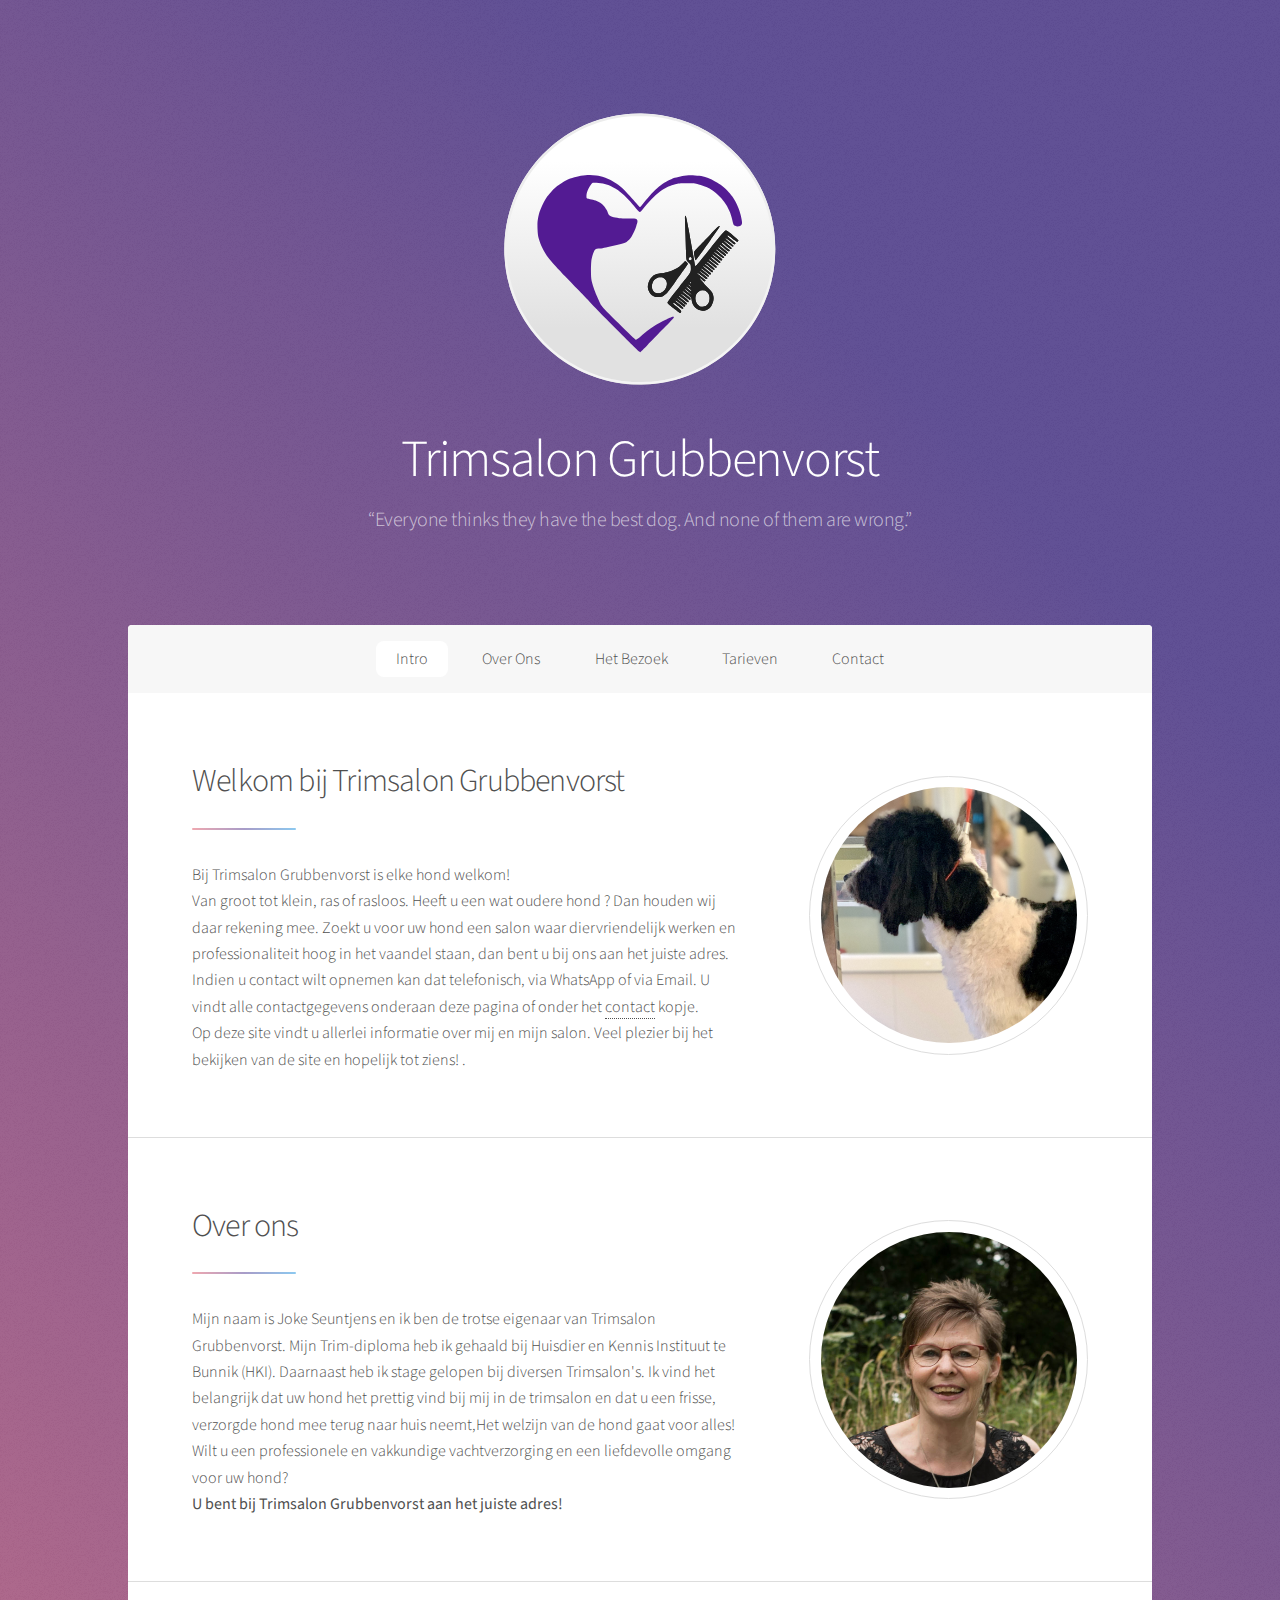
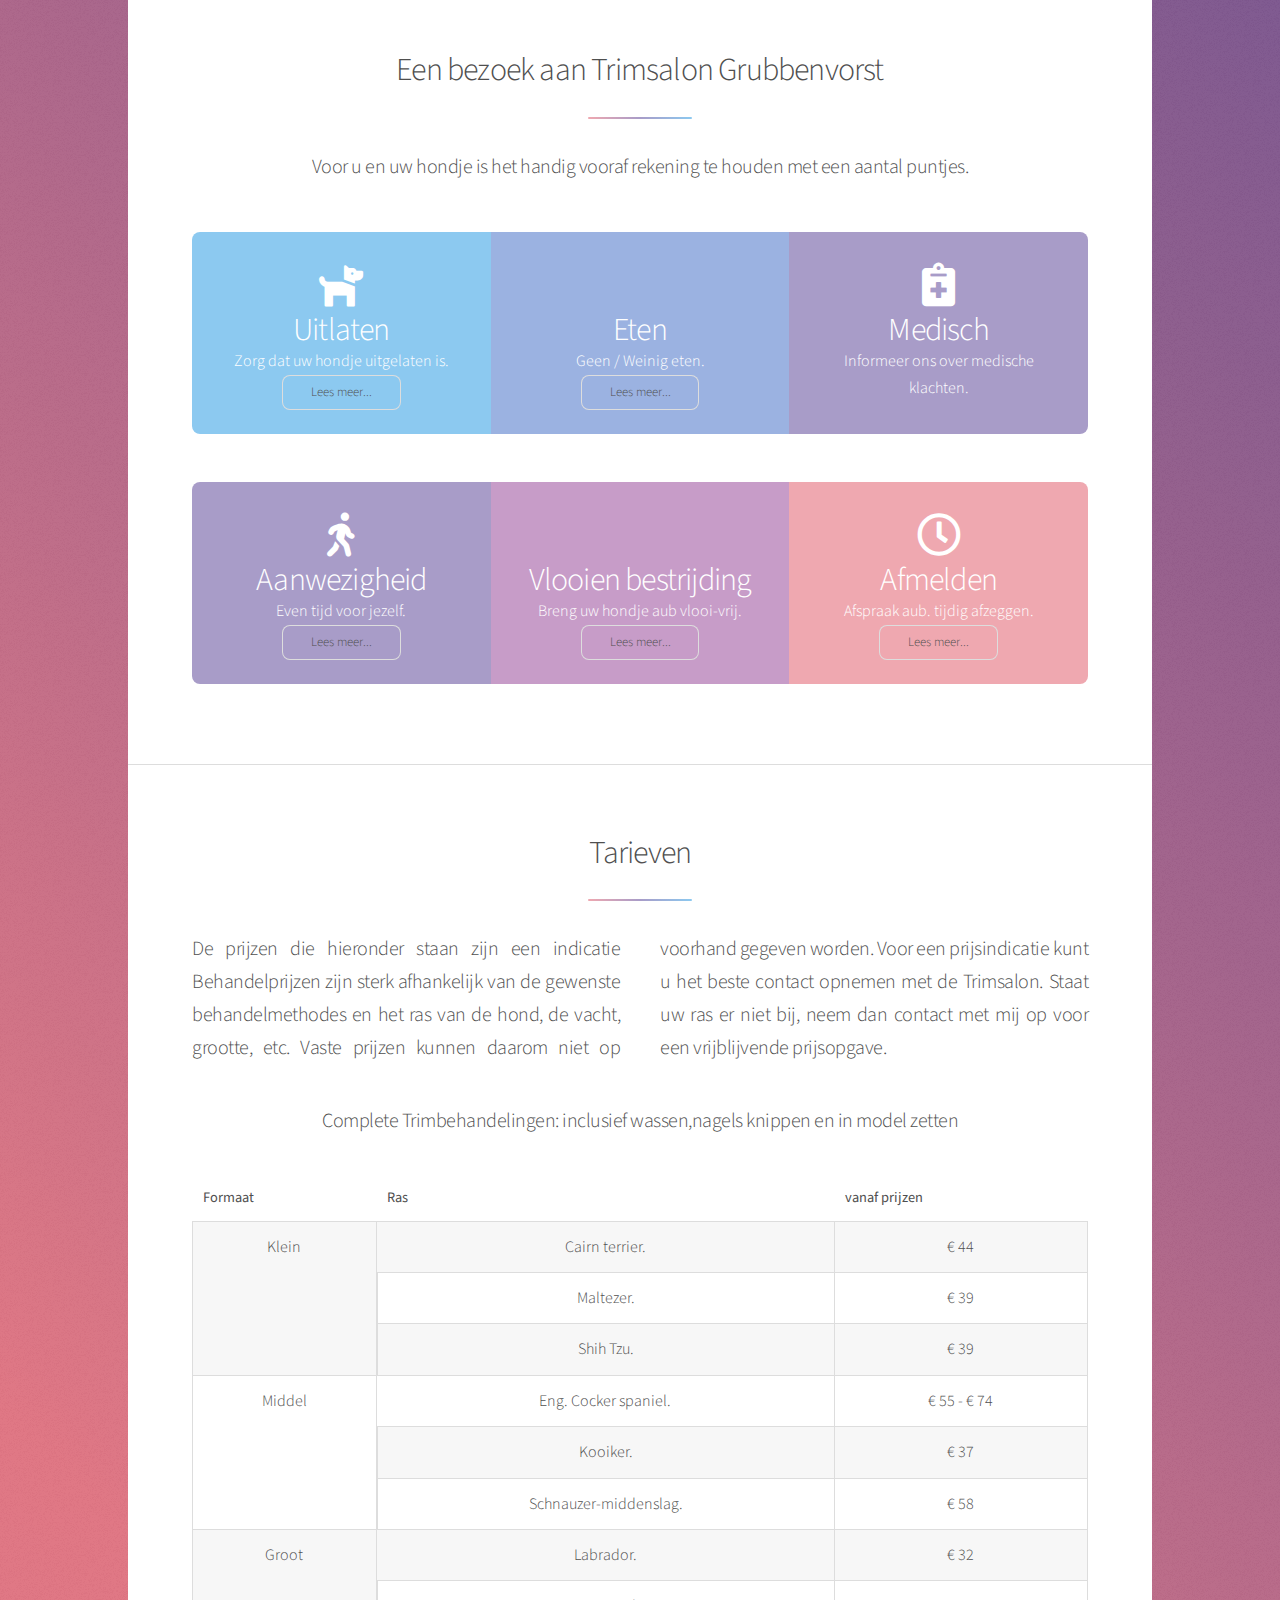
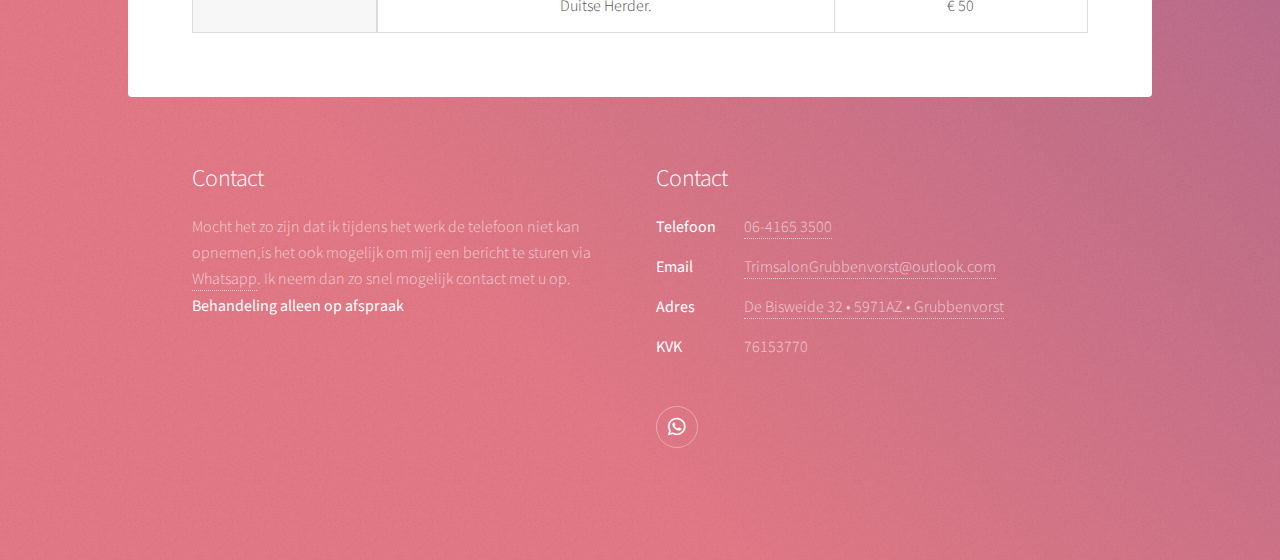
==== index.html @ e59b3db3 "Update index.html" ====
<!DOCTYPE HTML>
<!--
Stellar by HTML5 UP
html5up.net | @ajlkn
Free for personal and commercial use under the CCA 3.0 license (html5up.net/license)
-->
<html>

<head>
  <title>Trimsalon Grubbenvorst</title>
  <meta charset="utf-8" />
  <meta name="viewport" content="width=device-width, initial-scale=1, user-scalable=no" />
  <link rel="stylesheet" href="assets/css/main.css" />
  <noscript>
    <link rel="stylesheet" href="assets/css/noscript.css" />
  </noscript>
</head>

<body class="is-preload">

  <!-- Wrapper -->
  <div id="wrapper">

    <!-- Header -->
    <header id="header" class="alt">
      <span class="logo"><img src="images/logo.svg" alt="" style="width: 300px !important;" /></span>
      <h1>Trimsalon Grubbenvorst</h1>
      <p>“Everyone thinks they have the best dog. And none of them are wrong.”<br />
      </p>
    </header>

    <!-- Nav -->
    <nav id="nav">
      <ul>
        <li><a href="#intro" class="active">Intro</a></li>
        <li><a href="#first">Over Ons</a></li>
        <li><a href="#second">Het Bezoek</a></li>
        <li><a href="#tarieven">Tarieven</a></li>
        <li><a href="#footer  ">Contact</a></li>
      </ul>
    </nav>

    <!-- Main -->
    <div id="main">

      <!-- Introduction -->
      <section id="intro" class="main">
        <div class="spotlight">
          <div class="content">
            <header class="major">
              <h2>Welkom bij Trimsalon Grubbenvorst</h2>
            </header>
            <p>Bij Trimsalon Grubbenvorst is elke hond welkom!<br />Van groot tot klein, ras of rasloos. Heeft u een wat
              oudere hond ? Dan houden wij daar rekening mee. Zoekt u voor uw hond een salon waar diervriendelijk werken
              en professionaliteit hoog in het vaandel staan, dan bent u bij ons aan het juiste adres. Indien u contact
              wilt opnemen kan dat telefonisch, via WhatsApp of via Email. U vindt alle contactgegevens onderaan deze
              pagina of onder het <a href="#footer  ">contact</a> kopje. <br /> Op deze site vindt u allerlei informatie
              over mij en mijn salon. Veel plezier bij het bekijken van de site en hopelijk tot ziens!
              .</p>
            <!-- <ul class="actions">
                <li><a href="generic.html" class="button">Learn More</a></li>
                </ul> -->
          </div>
          <span class="image"><img src="images/trim1.jpg" alt="" /></span>
        </div>
      </section>


      <!-- First Section -->
      <section id="first" class="main">
        <div class="spotlight">
          <div class="content">
            <header class="major">
              <h2>Over ons</h2>
            </header>
            <p>Mijn naam is Joke Seuntjens en ik ben de trotse eigenaar van Trimsalon Grubbenvorst.
              Mijn Trim-diploma heb ik gehaald bij Huisdier en Kennis Instituut te Bunnik (HKI). Daarnaast heb ik stage
              gelopen bij diversen Trimsalon's.
              Ik vind het belangrijk dat uw hond het prettig vind bij mij in de trimsalon en dat u een frisse, verzorgde
              hond mee terug naar huis neemt,Het welzijn van de hond gaat voor alles!
              Wilt u een professionele en vakkundige vachtverzorging en een liefdevolle omgang voor uw hond?<br />
              <strong>U bent bij Trimsalon Grubbenvorst aan het juiste adres!</strong>
            </p>
          </div>
          <span class="image"><img src="images/joke01.jpg" alt="" /></span>
        </div>
        <!-- <footer class="major">
                <ul class="actions special">
                <li><a href="generic.html" class="button">Fotos</a></li>
                </ul>
                </footer> -->
      </section>

      <!-- Second Section -->
      <section id="second" class="main special">
        <header class="major">
          <h2>Een bezoek aan Trimsalon Grubbenvorst</h2>
          <p>Voor u en uw hondje is het handig vooraf rekening te houden met een aantal puntjes.</p>
        </header>
        <ul class="statistics">
          <li class="style5">
            <span class="icon solid fa-dog"></span>
            <strong>Uitlaten</strong> Zorg dat uw hondje uitgelaten is.
            <br />
            <div class="header button small">
              Lees meer...
            </div>
            <div class="content">
              <p>
                Het is voor uw hond prettig dat hij voor een bezoek aan de trimsalon goed uitgelaten is. De meeste
                behandelingen nemen enige uren in beslag en het is vervelend voor uw hond als hij zijn/haar behoeftes
                moet ophouden.
              </p>
            </div>
          </li>
          <li class="style4">
            <span class="icon fa-bone"></span>
            <strong>Eten</strong> Geen / Weinig eten.
            <br />
            <div class="header button small">
              Lees meer...
            </div>
            <div class="content">
              <p>
                Ik raad u aan om niet vlak van te voren voor een trimbehandeling eten te geven, sommige kunnen in de
                stress raken en dan braken ze het eten er weer uit.
              </p>
            </div>
          </li>
          <li class="style3">
            <span class="icon solid fa-notes-medical"></span>
            <strong>Medisch</strong> Informeer ons over medische klachten.
          </li>
        </ul>
        <ul class="statistics">
          <li class="style3">
            <span class="icon solid fa-walking"></span>
            <strong>Aanwezigheid</strong> Even tijd voor jezelf.
            <br />
            <div class="header button small">
              Lees meer...
            </div>
            <div class="content">
              <p>
                Door uw aanwezigheid kan de hond worden afgeleid of wilt hij wellicht steun bij u zoeken wanneer hij
                angstig of nerveus is. Daarnaast went de hond op deze manier niet aan een trimbehandeling.
              </p>
            </div>

          </li>
          <li class="style2">
            <span class="icon fa-bug"></span>
            <strong>Vlooien bestrijding</strong> Breng uw hondje aub vlooi-vrij.
            <br />
            <div class="header button small">
              Lees meer...
            </div>
            <div class="content">
              <p>
                Tenslotte nog het verzoek uw hond vrij van vlooien te brengen. Er zijn goede bestrijdingsmiddelen
                beschikbaar en het is een sprookje dat elke hond vlooien heeft.
              </p>
            </div>

          </li>
          <li class="style1">
            <span class="icon fa-clock"></span>
            <strong>Afmelden</strong> Afspraak aub. tijdig afzeggen.
            <br />
            <div class="header button small">
              Lees meer...
            </div>
            <div class="content">
              <p>
                Kunt u niet op uw afspraak aanwezig zijn, laat het mij dan zo snel mogelijk weten!
              </p>
            </div>

          </li>
        </ul>
        <!-- <p class="content">Nam elementum nisl et mi a commodo porttitor. Morbi sit amet nisl eu arcu faucibus hendrerit vel a risus. Nam a orci mi, elementum ac arcu sit amet, fermentum pellentesque et purus. Integer maximus varius lorem, sed convallis diam accumsan sed. Etiam porttitor placerat sapien, sed eleifend a enim pulvinar faucibus semper quis ut arcu. Ut non nisl a mollis est efficitur vestibulum. Integer eget purus nec nulla mattis et accumsan ut magna libero. Morbi auctor iaculis porttitor. Sed ut magna ac risus et hendrerit scelerisque. Praesent eleifend lacus in lectus aliquam porta. Cras eu ornare dui curabitur lacinia.</p> -->
        <!-- <footer class="major">
                  <ul class="actions special">
                  <li><a href="rules.html" class="button primary icon solid fa-question-circle">Meer Info</a></li>
                  </ul>
                  </footer> -->
      </section>

      <!-- Get Started -->
      <section id="tarieven" class="main special">
        <header class="major">
          <h2>Tarieven</h2>
          <p class="content">De prijzen die hieronder staan zijn een indicatie
            Behandelprijzen zijn sterk afhankelijk van de gewenste behandelmethodes en het ras van de hond, de vacht,
            grootte, etc. Vaste prijzen kunnen daarom niet op voorhand gegeven worden.
            Voor een prijsindicatie kunt u het beste contact opnemen met de Trimsalon.
            Staat uw ras er niet bij, neem dan contact met mij op voor een vrijblijvende prijsopgave.</p>
          <p>Complete Trimbehandelingen: inclusief wassen,nagels knippen en in model zetten</p>
        </header>
        <!-- Table -->
        <section>
          <div class="table-wrapper">
            <table class="alt">
              <thead>
                <tr>
                  <th>Formaat</th>
                  <th>Ras</th>
                  <th>vanaf prijzen</th>
                </tr>
              </thead>
              <tbody>
                <tr>
                  <td rowspan=3>Klein</td>
                  <td>Cairn terrier.</td>
                  <td>&euro; 44</td>
                </tr>
                <tr>
                  <td>Maltezer.</td>
                  <td>&euro; 39</td>
                </tr>
                <tr>
                  <td>Shih Tzu.</td>
                  <td>&euro; 39</td>
                </tr>
                <tr>
                  <td rowspan=3>Middel</td>
                  <td>Eng. Cocker spaniel.</td>
                  <td>&euro; 55 - &euro; 74</td>
                </tr>
                <tr>
                  <td>Kooiker.</td>
                  <td>&euro; 37</td>
                </tr>
                <td>Schnauzer-middenslag.</td>
                <td>&euro; 58</td>
                </tr>
                <tr>
                  <td rowspan=3>Groot</td>
                  <td>Labrador.</td>
                  <td>&euro; 32</td>
                </tr>
                <tr>
                  <td>Duitse Herder.</td>
                  <td>&euro; 50</td>
                </tr>
                <tr>
                </tr>
              </tbody>
            </table>
          </div>
        </section>

      </section>

    </div>

    <!-- Footer -->
    <footer id="footer">
      <section>
        <h2>Contact</h2>
        <p>Mocht het zo zijn dat ik tijdens het werk de telefoon niet kan opnemen,is het ook mogelijk om mij een bericht
          te sturen via <a href="https://wa.me/31641653500"> Whatsapp</a>.
          Ik neem dan zo snel mogelijk contact met u op.<br /><strong>Behandeling alleen op afspraak</strong>
        </p>
        <!-- <ul class="actions">
                    <li><a href="generic.html" class="button">Learn More</a></li>
                    </ul> -->
      </section>
      <section>
        <h2>Contact</h2>
        <dl class="alt">
          <dt>Telefoon</dt>
          <dd><a href=”tel:+31641653500”>06-4165 3500</a></dd>
          <dt>Email</dt>
          <dd><a
              href="mailto:TrimsalonGrubbenvorst@outlook.com?subject=Trimmen%20info&body=Mijn%20hond%20heet%3A%0AHet%20Ras%20is%3A%0A%0AMijn%20wensen%3A%0A"
              target="_blank">TrimsalonGrubbenvorst@outlook.com</a></dd>
          <dt>Adres</dt>
          <dd><a href="https://goo.gl/maps/sJGPKZ2cXkKcwuor7">De Bisweide 32 &bull; 5971AZ &bull; Grubbenvorst</a></dd>
          <dt>KVK</dt>
          <dd>76153770</dd>
        </dl>
        <ul class="icons">
          <li><a href="https://wa.me/31641653500" class="icon brands fa-whatsapp alt"><span
                class="label">Whatsapp</span></a></li>
          <!-- <li><a href="#" class="icon brands fa-facebook alt"><span class="label">Facebook</span></a></li>
                        <li><a href="#" class="icon brands fa-instagram alt"><span class="label">Instagram</span></a></li> -->
        </ul>
      </section>
      <!-- <p class="copyright">&copy; Untitled. Design: <a href="https://html5up.net">HTML5 UP</a>.</p> -->
    </footer>




  </div>

  <!-- Scripts -->
  <script src="assets/js/jquery.min.js"></script>
  <script src="assets/js/jquery.scrollex.min.js"></script>
  <script src="assets/js/jquery.scrolly.min.js"></script>
  <script src="assets/js/browser.min.js"></script>
  <script src="assets/js/breakpoints.min.js"></script>
  <script src="assets/js/util.js"></script>
  <script src="assets/js/main.js"></script>

</body>

</html>
---- assets/css/main.css ----
@import url(fontawesome-all.min.css);
@import 'https://fonts.googleapis.com/css?family=Source+Sans+Pro:300,400';

/*
	Stellar by HTML5 UP
	html5up.net | @ajlkn
	Free for personal and commercial use under the CCA 3.0 license (html5up.net/license)
*/

html, body, div, span, applet, object,
iframe, h1, h2, h3, h4, h5, h6, p, blockquote,
pre, a, abbr, acronym, address, big, cite,
code, del, dfn, em, img, ins, kbd, q, s, samp,
small, strike, strong, sub, sup, tt, var, b,
u, i, center, dl, dt, dd, ol, ul, li, fieldset,
form, label, legend, table, caption, tbody,
tfoot, thead, tr, th, td, article, aside,
canvas, details, embed, figure, figcaption,
footer, header, hgroup, menu, nav, output, ruby,
section, summary, time, mark, audio, video {
	margin: 0;
	padding: 0;
	border: 0;
	font-size: 100%;
	font: inherit;
	vertical-align: baseline;}

article, aside, details, figcaption, figure,
footer, header, hgroup, menu, nav, section {
	display: block;}

body {
	line-height: 1;
}

ol, ul {
	list-style: none;
}

blockquote, q {
	quotes: none;
}

	blockquote:before, blockquote:after, q:before, q:after {
		content: '';
		content: none;
	}

table {
	border-collapse: collapse;
	border-spacing: 0;
}

body {
	-webkit-text-size-adjust: none;
}

mark {
	background-color: transparent;
	color: inherit;
}

input::-moz-focus-inner {
	border: 0;
	padding: 0;
}

input, select, textarea {
	-moz-appearance: none;
	-webkit-appearance: none;
	-ms-appearance: none;
	appearance: none;
}

/* Basic */

	@-ms-viewport {
		width: device-width;
	}

	body {
		-ms-overflow-style: scrollbar;
	}

	@media screen and (max-width: 480px) {

		html, body {
			min-width: 320px;
		}

	}

	html {
		box-sizing: border-box;
	}

	*, *:before, *:after {
		box-sizing: inherit;
	}

	body {
		background-color: #935d8c;
		background-image: url("images/overlay.png"), -moz-linear-gradient(45deg, #e37682 15%, #5f4d93 85%);
		background-image: url("images/overlay.png"), -webkit-linear-gradient(45deg, #e37682 15%, #5f4d93 85%);
		background-image: url("images/overlay.png"), -ms-linear-gradient(45deg, #e37682 15%, #5f4d93 85%);
		background-image: url("images/overlay.png"), linear-gradient(45deg, #e37682 15%, #5f4d93 85%);
	}

		body.is-preload *, body.is-preload *:before, body.is-preload *:after {
			-moz-animation: none !important;
			-webkit-animation: none !important;
			-ms-animation: none !important;
			animation: none !important;
			-moz-transition: none !important;
			-webkit-transition: none !important;
			-ms-transition: none !important;
			transition: none !important;
		}

/* Type */

	body {
		background-color: #935d8c;
		color: rgba(255, 255, 255, 0.65);
	}

	body, input, select, textarea {
		font-family: "Source Sans Pro", Helvetica, sans-serif;
		font-size: 17pt;
		font-weight: 300;
		line-height: 1.65;
	}

		@media screen and (max-width: 1680px) {

			body, input, select, textarea {
				font-size: 14pt;
			}

		}

		@media screen and (max-width: 1280px) {

			body, input, select, textarea {
				font-size: 12pt;
			}

		}

		@media screen and (max-width: 360px) {

			body, input, select, textarea {
				font-size: 11pt;
			}

		}

	a {
		-moz-transition: color 0.2s ease, border-bottom 0.2s ease;
		-webkit-transition: color 0.2s ease, border-bottom 0.2s ease;
		-ms-transition: color 0.2s ease, border-bottom 0.2s ease;
		transition: color 0.2s ease, border-bottom 0.2s ease;
		text-decoration: none;
		border-bottom: dotted 1px;
		color: inherit;
	}

		a:hover {
			border-bottom-color: transparent;
		}

	strong, b {
		font-weight: 400;
	}

	em, i {
		font-style: italic;
	}

	p {
		margin: 0 0 2em 0;
	}

		p.content {
			-moz-columns: 20em 2;
			-webkit-columns: 20em 2;
			-ms-columns: 20em 2;
			columns: 20em 2;
			-moz-column-gap: 2em;
			-webkit-column-gap: 2em;
			-ms-column-gap: 2em;
			column-gap: 2em;
			text-align: justify;
		}

	h1, h2, h3, h4, h5, h6 {
		font-weight: 300;
		line-height: 1.5;
		margin: 0 0 0.7em 0;
		letter-spacing: -0.025em;
	}

		h1 a, h2 a, h3 a, h4 a, h5 a, h6 a {
			color: inherit;
			text-decoration: none;
		}

	h1 {
		font-size: 2.5em;
		line-height: 1.2;
	}

	h2 {
		font-size: 1.5em;
	}

	h3 {
		font-size: 1.25em;
	}

	h4 {
		font-size: 1.1em;
	}

	h5 {
		font-size: 0.9em;
	}

	h6 {
		font-size: 0.7em;
	}

	@media screen and (max-width: 736px) {

		h1 {
			font-size: 2em;
		}

	}

	sub {
		font-size: 0.8em;
		position: relative;
		top: 0.5em;
	}

	sup {
		font-size: 0.8em;
		position: relative;
		top: -0.5em;
	}

	blockquote {
		border-left: solid 4px;
		font-style: italic;
		margin: 0 0 2em 0;
		padding: 0.5em 0 0.5em 2em;
	}

	code {
		border-radius: 8px;
		border: solid 1px;
		font-family: "Courier New", monospace;
		font-size: 0.9em;
		margin: 0 0.25em;
		padding: 0.25em 0.65em;
	}

	pre {
		-webkit-overflow-scrolling: touch;
		font-family: "Courier New", monospace;
		font-size: 0.9em;
		margin: 0 0 2em 0;
	}

		pre code {
			display: block;
			line-height: 1.75;
			padding: 1em 1.5em;
			overflow-x: auto;
		}

	hr {
		border: 0;
		border-bottom: solid 1px;
		margin: 2em 0;
	}

		hr.major {
			margin: 3em 0;
		}

	.align-left {
		text-align: left;
	}

	.align-center {
		text-align: center;
	}

	.align-right {
		text-align: right;
	}

	input, select, textarea {
		color: #ffffff;
	}

	a:hover {
		color: #ffffff;
	}

	strong, b {
		color: #ffffff;
	}

	h1, h2, h3, h4, h5, h6 {
		color: #ffffff;
	}

	blockquote {
		border-left-color: rgba(255, 255, 255, 0.35);
	}

	code {
		background: rgba(255, 255, 255, 0.075);
		border-color: rgba(255, 255, 255, 0.35);
	}

	hr {
		border-bottom-color: rgba(255, 255, 255, 0.35);
	}

/* Row */

	.row {
		display: flex;
		flex-wrap: wrap;
		box-sizing: border-box;
		align-items: stretch;
	}

		.row > * {
			box-sizing: border-box;
		}

		.row.gtr-uniform > * > :last-child {
			margin-bottom: 0;
		}

		.row.aln-left {
			justify-content: flex-start;
		}

		.row.aln-center {
			justify-content: center;
		}

		.row.aln-right {
			justify-content: flex-end;
		}

		.row.aln-top {
			align-items: flex-start;
		}

		.row.aln-middle {
			align-items: center;
		}

		.row.aln-bottom {
			align-items: flex-end;
		}

		.row > .imp {
			order: -1;
		}

		.row > .col-1 {
			width: 8.33333%;
		}

		.row > .off-1 {
			margin-left: 8.33333%;
		}

		.row > .col-2 {
			width: 16.66667%;
		}

		.row > .off-2 {
			margin-left: 16.66667%;
		}

		.row > .col-3 {
			width: 25%;
		}

		.row > .off-3 {
			margin-left: 25%;
		}

		.row > .col-4 {
			width: 33.33333%;
		}

		.row > .off-4 {
			margin-left: 33.33333%;
		}

		.row > .col-5 {
			width: 41.66667%;
		}

		.row > .off-5 {
			margin-left: 41.66667%;
		}

		.row > .col-6 {
			width: 50%;
		}

		.row > .off-6 {
			margin-left: 50%;
		}

		.row > .col-7 {
			width: 58.33333%;
		}

		.row > .off-7 {
			margin-left: 58.33333%;
		}

		.row > .col-8 {
			width: 66.66667%;
		}

		.row > .off-8 {
			margin-left: 66.66667%;
		}

		.row > .col-9 {
			width: 75%;
		}

		.row > .off-9 {
			margin-left: 75%;
		}

		.row > .col-10 {
			width: 83.33333%;
		}

		.row > .off-10 {
			margin-left: 83.33333%;
		}

		.row > .col-11 {
			width: 91.66667%;
		}

		.row > .off-11 {
			margin-left: 91.66667%;
		}

		.row > .col-12 {
			width: 100%;
		}

		.row > .off-12 {
			margin-left: 100%;
		}

		.row.gtr-0 {
			margin-top: 0;
			margin-left: 0em;
		}

			.row.gtr-0 > * {
				padding: 0 0 0 0em;
			}

			.row.gtr-0.gtr-uniform {
				margin-top: 0em;
			}

				.row.gtr-0.gtr-uniform > * {
					padding-top: 0em;
				}

		.row.gtr-25 {
			margin-top: 0;
			margin-left: -0.375em;
		}

			.row.gtr-25 > * {
				padding: 0 0 0 0.375em;
			}

			.row.gtr-25.gtr-uniform {
				margin-top: -0.375em;
			}

				.row.gtr-25.gtr-uniform > * {
					padding-top: 0.375em;
				}

		.row.gtr-50 {
			margin-top: 0;
			margin-left: -0.75em;
		}

			.row.gtr-50 > * {
				padding: 0 0 0 0.75em;
			}

			.row.gtr-50.gtr-uniform {
				margin-top: -0.75em;
			}

				.row.gtr-50.gtr-uniform > * {
					padding-top: 0.75em;
				}

		.row {
			margin-top: 0;
			margin-left: -1.5em;
		}

			.row > * {
				padding: 0 0 0 1.5em;
			}

			.row.gtr-uniform {
				margin-top: -1.5em;
			}

				.row.gtr-uniform > * {
					padding-top: 1.5em;
				}

		.row.gtr-150 {
			margin-top: 0;
			margin-left: -2.25em;
		}

			.row.gtr-150 > * {
				padding: 0 0 0 2.25em;
			}

			.row.gtr-150.gtr-uniform {
				margin-top: -2.25em;
			}

				.row.gtr-150.gtr-uniform > * {
					padding-top: 2.25em;
				}

		.row.gtr-200 {
			margin-top: 0;
			margin-left: -3em;
		}

			.row.gtr-200 > * {
				padding: 0 0 0 3em;
			}

			.row.gtr-200.gtr-uniform {
				margin-top: -3em;
			}

				.row.gtr-200.gtr-uniform > * {
					padding-top: 3em;
				}

		@media screen and (max-width: 1680px) {

			.row {
				display: flex;
				flex-wrap: wrap;
				box-sizing: border-box;
				align-items: stretch;
			}

				.row > * {
					box-sizing: border-box;
				}

				.row.gtr-uniform > * > :last-child {
					margin-bottom: 0;
				}

				.row.aln-left {
					justify-content: flex-start;
				}

				.row.aln-center {
					justify-content: center;
				}

				.row.aln-right {
					justify-content: flex-end;
				}

				.row.aln-top {
					align-items: flex-start;
				}

				.row.aln-middle {
					align-items: center;
				}

				.row.aln-bottom {
					align-items: flex-end;
				}

				.row > .imp-xlarge {
					order: -1;
				}

				.row > .col-1-xlarge {
					width: 8.33333%;
				}

				.row > .off-1-xlarge {
					margin-left: 8.33333%;
				}

				.row > .col-2-xlarge {
					width: 16.66667%;
				}

				.row > .off-2-xlarge {
					margin-left: 16.66667%;
				}

				.row > .col-3-xlarge {
					width: 25%;
				}

				.row > .off-3-xlarge {
					margin-left: 25%;
				}

				.row > .col-4-xlarge {
					width: 33.33333%;
				}

				.row > .off-4-xlarge {
					margin-left: 33.33333%;
				}

				.row > .col-5-xlarge {
					width: 41.66667%;
				}

				.row > .off-5-xlarge {
					margin-left: 41.66667%;
				}

				.row > .col-6-xlarge {
					width: 50%;
				}

				.row > .off-6-xlarge {
					margin-left: 50%;
				}

				.row > .col-7-xlarge {
					width: 58.33333%;
				}

				.row > .off-7-xlarge {
					margin-left: 58.33333%;
				}

				.row > .col-8-xlarge {
					width: 66.66667%;
				}

				.row > .off-8-xlarge {
					margin-left: 66.66667%;
				}

				.row > .col-9-xlarge {
					width: 75%;
				}

				.row > .off-9-xlarge {
					margin-left: 75%;
				}

				.row > .col-10-xlarge {
					width: 83.33333%;
				}

				.row > .off-10-xlarge {
					margin-left: 83.33333%;
				}

				.row > .col-11-xlarge {
					width: 91.66667%;
				}

				.row > .off-11-xlarge {
					margin-left: 91.66667%;
				}

				.row > .col-12-xlarge {
					width: 100%;
				}

				.row > .off-12-xlarge {
					margin-left: 100%;
				}

				.row.gtr-0 {
					margin-top: 0;
					margin-left: 0em;
				}

					.row.gtr-0 > * {
						padding: 0 0 0 0em;
					}

					.row.gtr-0.gtr-uniform {
						margin-top: 0em;
					}

						.row.gtr-0.gtr-uniform > * {
							padding-top: 0em;
						}

				.row.gtr-25 {
					margin-top: 0;
					margin-left: -0.375em;
				}

					.row.gtr-25 > * {
						padding: 0 0 0 0.375em;
					}

					.row.gtr-25.gtr-uniform {
						margin-top: -0.375em;
					}

						.row.gtr-25.gtr-uniform > * {
							padding-top: 0.375em;
						}

				.row.gtr-50 {
					margin-top: 0;
					margin-left: -0.75em;
				}

					.row.gtr-50 > * {
						padding: 0 0 0 0.75em;
					}

					.row.gtr-50.gtr-uniform {
						margin-top: -0.75em;
					}

						.row.gtr-50.gtr-uniform > * {
							padding-top: 0.75em;
						}

				.row {
					margin-top: 0;
					margin-left: -1.5em;
				}

					.row > * {
						padding: 0 0 0 1.5em;
					}

					.row.gtr-uniform {
						margin-top: -1.5em;
					}

						.row.gtr-uniform > * {
							padding-top: 1.5em;
						}

				.row.gtr-150 {
					margin-top: 0;
					margin-left: -2.25em;
				}

					.row.gtr-150 > * {
						padding: 0 0 0 2.25em;
					}

					.row.gtr-150.gtr-uniform {
						margin-top: -2.25em;
					}

						.row.gtr-150.gtr-uniform > * {
							padding-top: 2.25em;
						}

				.row.gtr-200 {
					margin-top: 0;
					margin-left: -3em;
				}

					.row.gtr-200 > * {
						padding: 0 0 0 3em;
					}

					.row.gtr-200.gtr-uniform {
						margin-top: -3em;
					}

						.row.gtr-200.gtr-uniform > * {
							padding-top: 3em;
						}

		}

		@media screen and (max-width: 1280px) {

			.row {
				display: flex;
				flex-wrap: wrap;
				box-sizing: border-box;
				align-items: stretch;
			}

				.row > * {
					box-sizing: border-box;
				}

				.row.gtr-uniform > * > :last-child {
					margin-bottom: 0;
				}

				.row.aln-left {
					justify-content: flex-start;
				}

				.row.aln-center {
					justify-content: center;
				}

				.row.aln-right {
					justify-content: flex-end;
				}

				.row.aln-top {
					align-items: flex-start;
				}

				.row.aln-middle {
					align-items: center;
				}

				.row.aln-bottom {
					align-items: flex-end;
				}

				.row > .imp-large {
					order: -1;
				}

				.row > .col-1-large {
					width: 8.33333%;
				}

				.row > .off-1-large {
					margin-left: 8.33333%;
				}

				.row > .col-2-large {
					width: 16.66667%;
				}

				.row > .off-2-large {
					margin-left: 16.66667%;
				}

				.row > .col-3-large {
					width: 25%;
				}

				.row > .off-3-large {
					margin-left: 25%;
				}

				.row > .col-4-large {
					width: 33.33333%;
				}

				.row > .off-4-large {
					margin-left: 33.33333%;
				}

				.row > .col-5-large {
					width: 41.66667%;
				}

				.row > .off-5-large {
					margin-left: 41.66667%;
				}

				.row > .col-6-large {
					width: 50%;
				}

				.row > .off-6-large {
					margin-left: 50%;
				}

				.row > .col-7-large {
					width: 58.33333%;
				}

				.row > .off-7-large {
					margin-left: 58.33333%;
				}

				.row > .col-8-large {
					width: 66.66667%;
				}

				.row > .off-8-large {
					margin-left: 66.66667%;
				}

				.row > .col-9-large {
					width: 75%;
				}

				.row > .off-9-large {
					margin-left: 75%;
				}

				.row > .col-10-large {
					width: 83.33333%;
				}

				.row > .off-10-large {
					margin-left: 83.33333%;
				}

				.row > .col-11-large {
					width: 91.66667%;
				}

				.row > .off-11-large {
					margin-left: 91.66667%;
				}

				.row > .col-12-large {
					width: 100%;
				}

				.row > .off-12-large {
					margin-left: 100%;
				}

				.row.gtr-0 {
					margin-top: 0;
					margin-left: 0em;
				}

					.row.gtr-0 > * {
						padding: 0 0 0 0em;
					}

					.row.gtr-0.gtr-uniform {
						margin-top: 0em;
					}

						.row.gtr-0.gtr-uniform > * {
							padding-top: 0em;
						}

				.row.gtr-25 {
					margin-top: 0;
					margin-left: -0.375em;
				}

					.row.gtr-25 > * {
						padding: 0 0 0 0.375em;
					}

					.row.gtr-25.gtr-uniform {
						margin-top: -0.375em;
					}

						.row.gtr-25.gtr-uniform > * {
							padding-top: 0.375em;
						}

				.row.gtr-50 {
					margin-top: 0;
					margin-left: -0.75em;
				}

					.row.gtr-50 > * {
						padding: 0 0 0 0.75em;
					}

					.row.gtr-50.gtr-uniform {
						margin-top: -0.75em;
					}

						.row.gtr-50.gtr-uniform > * {
							padding-top: 0.75em;
						}

				.row {
					margin-top: 0;
					margin-left: -1.5em;
				}

					.row > * {
						padding: 0 0 0 1.5em;
					}

					.row.gtr-uniform {
						margin-top: -1.5em;
					}

						.row.gtr-uniform > * {
							padding-top: 1.5em;
						}

				.row.gtr-150 {
					margin-top: 0;
					margin-left: -2.25em;
				}

					.row.gtr-150 > * {
						padding: 0 0 0 2.25em;
					}

					.row.gtr-150.gtr-uniform {
						margin-top: -2.25em;
					}

						.row.gtr-150.gtr-uniform > * {
							padding-top: 2.25em;
						}

				.row.gtr-200 {
					margin-top: 0;
					margin-left: -3em;
				}

					.row.gtr-200 > * {
						padding: 0 0 0 3em;
					}

					.row.gtr-200.gtr-uniform {
						margin-top: -3em;
					}

						.row.gtr-200.gtr-uniform > * {
							padding-top: 3em;
						}

		}

		@media screen and (max-width: 980px) {

			.row {
				display: flex;
				flex-wrap: wrap;
				box-sizing: border-box;
				align-items: stretch;
			}

				.row > * {
					box-sizing: border-box;
				}

				.row.gtr-uniform > * > :last-child {
					margin-bottom: 0;
				}

				.row.aln-left {
					justify-content: flex-start;
				}

				.row.aln-center {
					justify-content: center;
				}

				.row.aln-right {
					justify-content: flex-end;
				}

				.row.aln-top {
					align-items: flex-start;
				}

				.row.aln-middle {
					align-items: center;
				}

				.row.aln-bottom {
					align-items: flex-end;
				}

				.row > .imp-medium {
					order: -1;
				}

				.row > .col-1-medium {
					width: 8.33333%;
				}

				.row > .off-1-medium {
					margin-left: 8.33333%;
				}

				.row > .col-2-medium {
					width: 16.66667%;
				}

				.row > .off-2-medium {
					margin-left: 16.66667%;
				}

				.row > .col-3-medium {
					width: 25%;
				}

				.row > .off-3-medium {
					margin-left: 25%;
				}

				.row > .col-4-medium {
					width: 33.33333%;
				}

				.row > .off-4-medium {
					margin-left: 33.33333%;
				}

				.row > .col-5-medium {
					width: 41.66667%;
				}

				.row > .off-5-medium {
					margin-left: 41.66667%;
				}

				.row > .col-6-medium {
					width: 50%;
				}

				.row > .off-6-medium {
					margin-left: 50%;
				}

				.row > .col-7-medium {
					width: 58.33333%;
				}

				.row > .off-7-medium {
					margin-left: 58.33333%;
				}

				.row > .col-8-medium {
					width: 66.66667%;
				}

				.row > .off-8-medium {
					margin-left: 66.66667%;
				}

				.row > .col-9-medium {
					width: 75%;
				}

				.row > .off-9-medium {
					margin-left: 75%;
				}

				.row > .col-10-medium {
					width: 83.33333%;
				}

				.row > .off-10-medium {
					margin-left: 83.33333%;
				}

				.row > .col-11-medium {
					width: 91.66667%;
				}

				.row > .off-11-medium {
					margin-left: 91.66667%;
				}

				.row > .col-12-medium {
					width: 100%;
				}

				.row > .off-12-medium {
					margin-left: 100%;
				}

				.row.gtr-0 {
					margin-top: 0;
					margin-left: 0em;
				}

					.row.gtr-0 > * {
						padding: 0 0 0 0em;
					}

					.row.gtr-0.gtr-uniform {
						margin-top: 0em;
					}

						.row.gtr-0.gtr-uniform > * {
							padding-top: 0em;
						}

				.row.gtr-25 {
					margin-top: 0;
					margin-left: -0.375em;
				}

					.row.gtr-25 > * {
						padding: 0 0 0 0.375em;
					}

					.row.gtr-25.gtr-uniform {
						margin-top: -0.375em;
					}

						.row.gtr-25.gtr-uniform > * {
							padding-top: 0.375em;
						}

				.row.gtr-50 {
					margin-top: 0;
					margin-left: -0.75em;
				}

					.row.gtr-50 > * {
						padding: 0 0 0 0.75em;
					}

					.row.gtr-50.gtr-uniform {
						margin-top: -0.75em;
					}

						.row.gtr-50.gtr-uniform > * {
							padding-top: 0.75em;
						}

				.row {
					margin-top: 0;
					margin-left: -1.5em;
				}

					.row > * {
						padding: 0 0 0 1.5em;
					}

					.row.gtr-uniform {
						margin-top: -1.5em;
					}

						.row.gtr-uniform > * {
							padding-top: 1.5em;
						}

				.row.gtr-150 {
					margin-top: 0;
					margin-left: -2.25em;
				}

					.row.gtr-150 > * {
						padding: 0 0 0 2.25em;
					}

					.row.gtr-150.gtr-uniform {
						margin-top: -2.25em;
					}

						.row.gtr-150.gtr-uniform > * {
							padding-top: 2.25em;
						}

				.row.gtr-200 {
					margin-top: 0;
					margin-left: -3em;
				}

					.row.gtr-200 > * {
						padding: 0 0 0 3em;
					}

					.row.gtr-200.gtr-uniform {
						margin-top: -3em;
					}

						.row.gtr-200.gtr-uniform > * {
							padding-top: 3em;
						}

		}

		@media screen and (max-width: 736px) {

			.row {
				display: flex;
				flex-wrap: wrap;
				box-sizing: border-box;
				align-items: stretch;
			}

				.row > * {
					box-sizing: border-box;
				}

				.row.gtr-uniform > * > :last-child {
					margin-bottom: 0;
				}

				.row.aln-left {
					justify-content: flex-start;
				}

				.row.aln-center {
					justify-content: center;
				}

				.row.aln-right {
					justify-content: flex-end;
				}

				.row.aln-top {
					align-items: flex-start;
				}

				.row.aln-middle {
					align-items: center;
				}

				.row.aln-bottom {
					align-items: flex-end;
				}

				.row > .imp-small {
					order: -1;
				}

				.row > .col-1-small {
					width: 8.33333%;
				}

				.row > .off-1-small {
					margin-left: 8.33333%;
				}

				.row > .col-2-small {
					width: 16.66667%;
				}

				.row > .off-2-small {
					margin-left: 16.66667%;
				}

				.row > .col-3-small {
					width: 25%;
				}

				.row > .off-3-small {
					margin-left: 25%;
				}

				.row > .col-4-small {
					width: 33.33333%;
				}

				.row > .off-4-small {
					margin-left: 33.33333%;
				}

				.row > .col-5-small {
					width: 41.66667%;
				}

				.row > .off-5-small {
					margin-left: 41.66667%;
				}

				.row > .col-6-small {
					width: 50%;
				}

				.row > .off-6-small {
					margin-left: 50%;
				}

				.row > .col-7-small {
					width: 58.33333%;
				}

				.row > .off-7-small {
					margin-left: 58.33333%;
				}

				.row > .col-8-small {
					width: 66.66667%;
				}

				.row > .off-8-small {
					margin-left: 66.66667%;
				}

				.row > .col-9-small {
					width: 75%;
				}

				.row > .off-9-small {
					margin-left: 75%;
				}

				.row > .col-10-small {
					width: 83.33333%;
				}

				.row > .off-10-small {
					margin-left: 83.33333%;
				}

				.row > .col-11-small {
					width: 91.66667%;
				}

				.row > .off-11-small {
					margin-left: 91.66667%;
				}

				.row > .col-12-small {
					width: 100%;
				}

				.row > .off-12-small {
					margin-left: 100%;
				}

				.row.gtr-0 {
					margin-top: 0;
					margin-left: 0em;
				}

					.row.gtr-0 > * {
						padding: 0 0 0 0em;
					}

					.row.gtr-0.gtr-uniform {
						margin-top: 0em;
					}

						.row.gtr-0.gtr-uniform > * {
							padding-top: 0em;
						}

				.row.gtr-25 {
					margin-top: 0;
					margin-left: -0.25em;
				}

					.row.gtr-25 > * {
						padding: 0 0 0 0.25em;
					}

					.row.gtr-25.gtr-uniform {
						margin-top: -0.25em;
					}

						.row.gtr-25.gtr-uniform > * {
							padding-top: 0.25em;
						}

				.row.gtr-50 {
					margin-top: 0;
					margin-left: -0.5em;
				}

					.row.gtr-50 > * {
						padding: 0 0 0 0.5em;
					}

					.row.gtr-50.gtr-uniform {
						margin-top: -0.5em;
					}

						.row.gtr-50.gtr-uniform > * {
							padding-top: 0.5em;
						}

				.row {
					margin-top: 0;
					margin-left: -1em;
				}

					.row > * {
						padding: 0 0 0 1em;
					}

					.row.gtr-uniform {
						margin-top: -1em;
					}

						.row.gtr-uniform > * {
							padding-top: 1em;
						}

				.row.gtr-150 {
					margin-top: 0;
					margin-left: -1.5em;
				}

					.row.gtr-150 > * {
						padding: 0 0 0 1.5em;
					}

					.row.gtr-150.gtr-uniform {
						margin-top: -1.5em;
					}

						.row.gtr-150.gtr-uniform > * {
							padding-top: 1.5em;
						}

				.row.gtr-200 {
					margin-top: 0;
					margin-left: -2em;
				}

					.row.gtr-200 > * {
						padding: 0 0 0 2em;
					}

					.row.gtr-200.gtr-uniform {
						margin-top: -2em;
					}

						.row.gtr-200.gtr-uniform > * {
							padding-top: 2em;
						}

		}

		@media screen and (max-width: 480px) {

			.row {
				display: flex;
				flex-wrap: wrap;
				box-sizing: border-box;
				align-items: stretch;
			}

				.row > * {
					box-sizing: border-box;
				}

				.row.gtr-uniform > * > :last-child {
					margin-bottom: 0;
				}

				.row.aln-left {
					justify-content: flex-start;
				}

				.row.aln-center {
					justify-content: center;
				}

				.row.aln-right {
					justify-content: flex-end;
				}

				.row.aln-top {
					align-items: flex-start;
				}

				.row.aln-middle {
					align-items: center;
				}

				.row.aln-bottom {
					align-items: flex-end;
				}

				.row > .imp-xsmall {
					order: -1;
				}

				.row > .col-1-xsmall {
					width: 8.33333%;
				}

				.row > .off-1-xsmall {
					margin-left: 8.33333%;
				}

				.row > .col-2-xsmall {
					width: 16.66667%;
				}

				.row > .off-2-xsmall {
					margin-left: 16.66667%;
				}

				.row > .col-3-xsmall {
					width: 25%;
				}

				.row > .off-3-xsmall {
					margin-left: 25%;
				}

				.row > .col-4-xsmall {
					width: 33.33333%;
				}

				.row > .off-4-xsmall {
					margin-left: 33.33333%;
				}

				.row > .col-5-xsmall {
					width: 41.66667%;
				}

				.row > .off-5-xsmall {
					margin-left: 41.66667%;
				}

				.row > .col-6-xsmall {
					width: 50%;
				}

				.row > .off-6-xsmall {
					margin-left: 50%;
				}

				.row > .col-7-xsmall {
					width: 58.33333%;
				}

				.row > .off-7-xsmall {
					margin-left: 58.33333%;
				}

				.row > .col-8-xsmall {
					width: 66.66667%;
				}

				.row > .off-8-xsmall {
					margin-left: 66.66667%;
				}

				.row > .col-9-xsmall {
					width: 75%;
				}

				.row > .off-9-xsmall {
					margin-left: 75%;
				}

				.row > .col-10-xsmall {
					width: 83.33333%;
				}

				.row > .off-10-xsmall {
					margin-left: 83.33333%;
				}

				.row > .col-11-xsmall {
					width: 91.66667%;
				}

				.row > .off-11-xsmall {
					margin-left: 91.66667%;
				}

				.row > .col-12-xsmall {
					width: 100%;
				}

				.row > .off-12-xsmall {
					margin-left: 100%;
				}

				.row.gtr-0 {
					margin-top: 0;
					margin-left: 0em;
				}

					.row.gtr-0 > * {
						padding: 0 0 0 0em;
					}

					.row.gtr-0.gtr-uniform {
						margin-top: 0em;
					}

						.row.gtr-0.gtr-uniform > * {
							padding-top: 0em;
						}

				.row.gtr-25 {
					margin-top: 0;
					margin-left: -0.3125em;
				}

					.row.gtr-25 > * {
						padding: 0 0 0 0.3125em;
					}

					.row.gtr-25.gtr-uniform {
						margin-top: -0.3125em;
					}

						.row.gtr-25.gtr-uniform > * {
							padding-top: 0.3125em;
						}

				.row.gtr-50 {
					margin-top: 0;
					margin-left: -0.625em;
				}

					.row.gtr-50 > * {
						padding: 0 0 0 0.625em;
					}

					.row.gtr-50.gtr-uniform {
						margin-top: -0.625em;
					}

						.row.gtr-50.gtr-uniform > * {
							padding-top: 0.625em;
						}

				.row {
					margin-top: 0;
					margin-left: -1.25em;
				}

					.row > * {
						padding: 0 0 0 1.25em;
					}

					.row.gtr-uniform {
						margin-top: -1.25em;
					}

						.row.gtr-uniform > * {
							padding-top: 1.25em;
						}

				.row.gtr-150 {
					margin-top: 0;
					margin-left: -1.875em;
				}

					.row.gtr-150 > * {
						padding: 0 0 0 1.875em;
					}

					.row.gtr-150.gtr-uniform {
						margin-top: -1.875em;
					}

						.row.gtr-150.gtr-uniform > * {
							padding-top: 1.875em;
						}

				.row.gtr-200 {
					margin-top: 0;
					margin-left: -2.5em;
				}

					.row.gtr-200 > * {
						padding: 0 0 0 2.5em;
					}

					.row.gtr-200.gtr-uniform {
						margin-top: -2.5em;
					}

						.row.gtr-200.gtr-uniform > * {
							padding-top: 2.5em;
						}

		}

/* Box */

	.box {
		border-radius: 8px;
		border: solid;
		margin-bottom: 2em;
		padding: 1.5em;
	}

		.box > :last-child,
		.box > :last-child > :last-child,
		.box > :last-child > :last-child > :last-child {
			margin-bottom: 0;
		}

		.box.alt {
			border: 0;
			border-radius: 0;
			padding: 0;
		}

	.box {
		border-color: rgba(255, 255, 255, 0.35);
	}

/* Button */

	input[type="submit"],
	input[type="reset"],
	input[type="button"],
	button,
	.button {
		-moz-appearance: none;
		-webkit-appearance: none;
		-ms-appearance: none;
		appearance: none;
		-moz-transition: background-color 0.2s ease-in-out, color 0.2s ease-in-out;
		-webkit-transition: background-color 0.2s ease-in-out, color 0.2s ease-in-out;
		-ms-transition: background-color 0.2s ease-in-out, color 0.2s ease-in-out;
		transition: background-color 0.2s ease-in-out, color 0.2s ease-in-out;
		border-radius: 8px;
		border: 0;
		cursor: pointer;
		display: inline-block;
		font-weight: 300;
		height: 2.75em;
		line-height: 2.75em;
		min-width: 9.25em;
		padding: 0 1.5em;
		text-align: center;
		text-decoration: none;
		white-space: nowrap;
	}

		input[type="submit"].icon,
		input[type="reset"].icon,
		input[type="button"].icon,
		button.icon,
		.button.icon {
			padding-left: 1.35em;
		}

			input[type="submit"].icon:before,
			input[type="reset"].icon:before,
			input[type="button"].icon:before,
			button.icon:before,
			.button.icon:before {
				margin-right: 0.5em;
			}

		input[type="submit"].fit,
		input[type="reset"].fit,
		input[type="button"].fit,
		button.fit,
		.button.fit {
			width: 100%;
		}

		input[type="submit"].small,
		input[type="reset"].small,
		input[type="button"].small,
		button.small,
		.button.small {
			font-size: 0.8em;
		}

		input[type="submit"].large,
		input[type="reset"].large,
		input[type="button"].large,
		button.large,
		.button.large {
			font-size: 1.35em;
		}

		input[type="submit"].disabled, input[type="submit"]:disabled,
		input[type="reset"].disabled,
		input[type="reset"]:disabled,
		input[type="button"].disabled,
		input[type="button"]:disabled,
		button.disabled,
		button:disabled,
		.button.disabled,
		.button:disabled {
			pointer-events: none;
			opacity: 0.25;
		}

		@media screen and (max-width: 736px) {

			input[type="submit"],
			input[type="reset"],
			input[type="button"],
			button,
			.button {
				min-width: 0;
			}

		}

	input[type="submit"],
	input[type="reset"],
	input[type="button"],
	button,
	.button {
		background-color: transparent;
		box-shadow: inset 0 0 0 1px rgba(255, 255, 255, 0.35);
		color: #ffffff !important;
	}

		input[type="submit"]:hover,
		input[type="reset"]:hover,
		input[type="button"]:hover,
		button:hover,
		.button:hover {
			background-color: rgba(255, 255, 255, 0.075);
		}

		input[type="submit"]:active,
		input[type="reset"]:active,
		input[type="button"]:active,
		button:active,
		.button:active {
			background-color: rgba(255, 255, 255, 0.2);
		}

		input[type="submit"].icon:before,
		input[type="reset"].icon:before,
		input[type="button"].icon:before,
		button.icon:before,
		.button.icon:before {
			color: rgba(255, 255, 255, 0.5);
		}

		input[type="submit"].primary,
		input[type="reset"].primary,
		input[type="button"].primary,
		button.primary,
		.button.primary {
			background-color: #8cc9f0;
			color: #ffffff !important;
			box-shadow: none;
		}

			input[type="submit"].primary:hover,
			input[type="reset"].primary:hover,
			input[type="button"].primary:hover,
			button.primary:hover,
			.button.primary:hover {
				background-color: #9acff2;
			}

			input[type="submit"].primary:active,
			input[type="reset"].primary:active,
			input[type="button"].primary:active,
			button.primary:active,
			.button.primary:active {
				background-color: #7ec3ee;
			}

			input[type="submit"].primary.icon:before,
			input[type="reset"].primary.icon:before,
			input[type="button"].primary.icon:before,
			button.primary.icon:before,
			.button.primary.icon:before {
				color: #ffffff !important;
			}

/* Form */

	form {
		margin: 0 0 2em 0;
	}

	label {
		display: block;
		font-size: 0.9em;
		font-weight: 400;
		margin: 0 0 1em 0;
	}

	input[type="text"],
	input[type="password"],
	input[type="email"],
	select,
	textarea {
		-moz-appearance: none;
		-webkit-appearance: none;
		-ms-appearance: none;
		appearance: none;
		border-radius: 8px;
		border: solid 1px;
		color: inherit;
		display: block;
		outline: 0;
		padding: 0 1em;
		text-decoration: none;
		width: 100%;
	}

		input[type="text"]:invalid,
		input[type="password"]:invalid,
		input[type="email"]:invalid,
		select:invalid,
		textarea:invalid {
			box-shadow: none;
		}

	select {
		background-size: 1.25rem;
		background-repeat: no-repeat;
		background-position: calc(100% - 1rem) center;
		height: 2.75em;
		padding-right: 2.75em;
		text-overflow: ellipsis;
	}

		select:focus::-ms-value {
			background-color: transparent;
		}

		select::-ms-expand {
			display: none;
		}

	input[type="text"],
	input[type="password"],
	input[type="email"],
	select {
		height: 2.75em;
	}

	textarea {
		padding: 0.75em 1em;
	}

	input[type="checkbox"],
	input[type="radio"] {
		-moz-appearance: none;
		-webkit-appearance: none;
		-ms-appearance: none;
		appearance: none;
		display: block;
		float: left;
		margin-right: -2em;
		opacity: 0;
		width: 1em;
		z-index: -1;
	}

		input[type="checkbox"] + label,
		input[type="radio"] + label {
			text-decoration: none;
			cursor: pointer;
			display: inline-block;
			font-size: 1em;
			font-weight: 300;
			padding-left: 2.4em;
			padding-right: 0.75em;
			position: relative;
		}

			input[type="checkbox"] + label:before,
			input[type="radio"] + label:before {
				-moz-osx-font-smoothing: grayscale;
				-webkit-font-smoothing: antialiased;
				display: inline-block;
				font-style: normal;
				font-variant: normal;
				text-rendering: auto;
				line-height: 1;
				text-transform: none !important;
				font-family: 'Font Awesome 5 Free';
				font-weight: 900;
			}

			input[type="checkbox"] + label:before,
			input[type="radio"] + label:before {
				border-radius: 8px;
				border: solid 1px;
				content: '';
				display: inline-block;
				font-size: 0.8em;
				height: 2.0625em;
				left: 0;
				line-height: 2.0625em;
				position: absolute;
				text-align: center;
				top: 0;
				width: 2.0625em;
			}

		input[type="checkbox"]:checked + label:before,
		input[type="radio"]:checked + label:before {
			content: '\f00c';
		}

	input[type="checkbox"] + label:before {
		border-radius: 8px;
	}

	input[type="radio"] + label:before {
		border-radius: 100%;
	}

	::-webkit-input-placeholder {
		opacity: 1.0;
	}

	:-moz-placeholder {
		opacity: 1.0;
	}

	::-moz-placeholder {
		opacity: 1.0;
	}

	:-ms-input-placeholder {
		opacity: 1.0;
	}

	label {
		color: #ffffff;
	}

	input[type="text"],
	input[type="password"],
	input[type="email"],
	select,
	textarea {
		background-color: rgba(255, 255, 255, 0.075);
		border-color: rgba(255, 255, 255, 0.35);
	}

		input[type="text"]:focus,
		input[type="password"]:focus,
		input[type="email"]:focus,
		select:focus,
		textarea:focus {
			border-color: #8cc9f0;
			box-shadow: 0 0 0 1px #8cc9f0;
		}

	select {
		background-image: url("data:image/svg+xml;charset=utf8,%3Csvg xmlns='http://www.w3.org/2000/svg' width='40' height='40' preserveAspectRatio='none' viewBox='0 0 40 40'%3E%3Cpath d='M9.4,12.3l10.4,10.4l10.4-10.4c0.2-0.2,0.5-0.4,0.9-0.4c0.3,0,0.6,0.1,0.9,0.4l3.3,3.3c0.2,0.2,0.4,0.5,0.4,0.9 c0,0.4-0.1,0.6-0.4,0.9L20.7,31.9c-0.2,0.2-0.5,0.4-0.9,0.4c-0.3,0-0.6-0.1-0.9-0.4L4.3,17.3c-0.2-0.2-0.4-0.5-0.4-0.9 c0-0.4,0.1-0.6,0.4-0.9l3.3-3.3c0.2-0.2,0.5-0.4,0.9-0.4S9.1,12.1,9.4,12.3z' fill='rgba(255, 255, 255, 0.35)' /%3E%3C/svg%3E");
	}

		select option {
			color: #ffffff;
			background: #935d8c;
		}

	input[type="checkbox"] + label,
	input[type="radio"] + label {
		color: rgba(255, 255, 255, 0.65);
	}

		input[type="checkbox"] + label:before,
		input[type="radio"] + label:before {
			background: rgba(255, 255, 255, 0.075);
			border-color: rgba(255, 255, 255, 0.35);
		}

	input[type="checkbox"]:checked + label:before,
	input[type="radio"]:checked + label:before {
		background-color: #ffffff;
		border-color: #ffffff;
		color: #935d8c;
	}

	input[type="checkbox"]:focus + label:before,
	input[type="radio"]:focus + label:before {
		border-color: #8cc9f0;
		box-shadow: 0 0 0 1px #8cc9f0;
	}

	::-webkit-input-placeholder {
		color: rgba(255, 255, 255, 0.5) !important;
	}

	:-moz-placeholder {
		color: rgba(255, 255, 255, 0.5) !important;
	}

	::-moz-placeholder {
		color: rgba(255, 255, 255, 0.5) !important;
	}

	:-ms-input-placeholder {
		color: rgba(255, 255, 255, 0.5) !important;
	}

	.formerize-placeholder {
		color: rgba(255, 255, 255, 0.5) !important;
	}

/* Icon */

	.icon {
		text-decoration: none;
		-moz-transition: background-color 0.2s ease-in-out, color 0.2s ease-in-out;
		-webkit-transition: background-color 0.2s ease-in-out, color 0.2s ease-in-out;
		-ms-transition: background-color 0.2s ease-in-out, color 0.2s ease-in-out;
		transition: background-color 0.2s ease-in-out, color 0.2s ease-in-out;
		border-bottom: none;
		position: relative;
	}

		.icon:before {
			-moz-osx-font-smoothing: grayscale;
			-webkit-font-smoothing: antialiased;
			display: inline-block;
			font-style: normal;
			font-variant: normal;
			text-rendering: auto;
			line-height: 1;
			text-transform: none !important;
			font-family: 'Font Awesome 5 Free';
			font-weight: 400;
		}

		.icon > .label {
			display: none;
		}

		.icon:before {
			line-height: solid;
		}

		.icon.solid:before {
			font-weight: 900;
		}

		.icon.brands:before {
			font-family: 'Font Awesome 5 Brands';
		}

		.icon.major {
			border: solid 1px;
			display: inline-block;
			border-radius: 100%;
			padding: 0.65em;
			margin: 0 0 2em 0;
			cursor: default;
		}

			.icon.major:before {
				display: inline-block;
				font-size: 6.25rem;
				width: 2.25em;
				height: 2.25em;
				line-height: 2.2em;
				border-radius: 100%;
				border: solid 1px;
				text-align: center;
			}

		.icon.alt {
			display: inline-block;
			border: solid 1px;
			border-radius: 100%;
		}

			.icon.alt:before {
				display: block;
				font-size: 1.25em;
				width: 2em;
				height: 2em;
				text-align: center;
				line-height: 2em;
			}

		.icon.style1 {
			color: #efa8b0;
		}

		.icon.style2 {
			color: #c79cc8;
		}

		.icon.style3 {
			color: #a89cc8;
		}

		.icon.style4 {
			color: #9bb2e1;
		}

		.icon.style5 {
			color: #8cc9f0;
		}

		@media screen and (max-width: 1680px) {

			.icon.major:before {
				font-size: 5.5rem;
			}

		}

		@media screen and (max-width: 1280px) {

			.icon.major:before {
				font-size: 4.75rem;
			}

		}

		@media screen and (max-width: 736px) {

			.icon.major {
				margin: 0 0 1.5em 0;
				padding: 0.35em;
			}

				.icon.major:before {
					font-size: 3.5rem;
				}

		}

	.icon.major {
		border-color: rgba(255, 255, 255, 0.35);
	}

		.icon.major:before {
			border-color: rgba(255, 255, 255, 0.35);
		}

	.icon.alt {
		border-color: rgba(255, 255, 255, 0.35);
		color: #ffffff;
	}

		.icon.alt:hover {
			background-color: rgba(255, 255, 255, 0.075);
		}

		.icon.alt:active {
			background-color: rgba(255, 255, 255, 0.2);
		}

/* Image */

	.image {
		border-radius: 8px;
		border: 0;
		display: inline-block;
		position: relative;
	}

		.image img {
			border-radius: 8px;
			display: block;
		}

		.image.left, .image.right {
			max-width: 40%;
		}

			.image.left img, .image.right img {
				width: 100%;
			}

		.image.left {
			float: left;
			margin: 0 1.5em 1em 0;
			top: 0.25em;
		}

		.image.right {
			float: right;
			margin: 0 0 1em 1.5em;
			top: 0.25em;
		}

		.image.fit {
			display: block;
			margin: 0 0 2em 0;
			width: 100%;
		}

			.image.fit img {
				width: 100%;
			}

		.image.main {
			display: block;
			margin: 0 0 3em 0;
			width: 100%;
		}

			.image.main img {
				width: 100%;
			}

/* List */

	ol {
		list-style: decimal;
		margin: 0 0 2em 0;
		padding-left: 1.25em;
	}

		ol li {
			padding-left: 0.25em;
		}

	ul {
		list-style: disc;
		margin: 0 0 2em 0;
		padding-left: 1em;
	}

		ul li {
			padding-left: 0.5em;
		}

		ul.alt {
			list-style: none;
			padding-left: 0;
		}

			ul.alt li {
				border-top: solid 1px;
				padding: 0.5em 0;
			}

				ul.alt li:first-child {
					border-top: 0;
					padding-top: 0;
				}

	dl {
		margin: 0 0 2em 0;
	}

		dl dt {
			display: block;
			font-weight: 400;
			margin: 0 0 1em 0;
		}

		dl dd {
			margin-left: 2em;
		}

		dl.alt dt {
			display: block;
			width: 3em;
			margin: 0;
			clear: left;
			float: left;
		}

		dl.alt dd {
			margin: 0 0 0.85em 5.5em;
		}

		dl.alt:after {
			content: '';
			display: block;
			clear: both;
		}

	ul.alt li {
		border-top-color: rgba(255, 255, 255, 0.35);
	}

	dl dt {
		color: #ffffff;
	}

/* Actions */

	ul.actions {
		display: -moz-flex;
		display: -webkit-flex;
		display: -ms-flex;
		display: flex;
		cursor: default;
		list-style: none;
		margin-left: -1em;
		padding-left: 0;
	}

		ul.actions li {
			padding: 0 0 0 1em;
			vertical-align: middle;
		}

		ul.actions.special {
			-moz-justify-content: center;
			-webkit-justify-content: center;
			-ms-justify-content: center;
			justify-content: center;
			width: 100%;
			margin-left: 0;
		}

			ul.actions.special li:first-child {
				padding-left: 0;
			}

		ul.actions.stacked {
			-moz-flex-direction: column;
			-webkit-flex-direction: column;
			-ms-flex-direction: column;
			flex-direction: column;
			margin-left: 0;
		}

			ul.actions.stacked li {
				padding: 1.3em 0 0 0;
			}

				ul.actions.stacked li:first-child {
					padding-top: 0;
				}

		ul.actions.fit {
			width: calc(100% + 1em);
		}

			ul.actions.fit li {
				-moz-flex-grow: 1;
				-webkit-flex-grow: 1;
				-ms-flex-grow: 1;
				flex-grow: 1;
				-moz-flex-shrink: 1;
				-webkit-flex-shrink: 1;
				-ms-flex-shrink: 1;
				flex-shrink: 1;
				width: 100%;
			}

				ul.actions.fit li > * {
					width: 100%;
				}

			ul.actions.fit.stacked {
				width: 100%;
			}

		@media screen and (max-width: 480px) {

			ul.actions:not(.fixed) {
				-moz-flex-direction: column;
				-webkit-flex-direction: column;
				-ms-flex-direction: column;
				flex-direction: column;
				margin-left: 0;
				width: 100% !important;
			}

				ul.actions:not(.fixed) li {
					-moz-flex-grow: 1;
					-webkit-flex-grow: 1;
					-ms-flex-grow: 1;
					flex-grow: 1;
					-moz-flex-shrink: 1;
					-webkit-flex-shrink: 1;
					-ms-flex-shrink: 1;
					flex-shrink: 1;
					padding: 1em 0 0 0;
					text-align: center;
					width: 100%;
				}

					ul.actions:not(.fixed) li > * {
						width: 100%;
					}

					ul.actions:not(.fixed) li:first-child {
						padding-top: 0;
					}

					ul.actions:not(.fixed) li input[type="submit"],
					ul.actions:not(.fixed) li input[type="reset"],
					ul.actions:not(.fixed) li input[type="button"],
					ul.actions:not(.fixed) li button,
					ul.actions:not(.fixed) li .button {
						width: 100%;
					}

						ul.actions:not(.fixed) li input[type="submit"].icon:before,
						ul.actions:not(.fixed) li input[type="reset"].icon:before,
						ul.actions:not(.fixed) li input[type="button"].icon:before,
						ul.actions:not(.fixed) li button.icon:before,
						ul.actions:not(.fixed) li .button.icon:before {
							margin-left: -0.5rem;
						}

		}

/* Icons */

	ul.icons {
		cursor: default;
		list-style: none;
		padding-left: 0;
	}

		ul.icons li {
			display: inline-block;
			padding: 0 0.65em 0 0;
		}

			ul.icons li:last-child {
				padding-right: 0 !important;
			}

/* Section/Article */

	section.special, article.special {
		text-align: center;
	}

	header.major {
		margin-bottom: 3em;
	}

		header.major h2 {
			font-size: 2em;
		}

			header.major h2:after {
				display: block;
				content: '';
				width: 3.25em;
				height: 2px;
				margin: 0.7em 0 1em 0;
				border-radius: 2px;
			}

				section.special header.major h2:after, article.special header.major h2:after {
					margin-left: auto;
					margin-right: auto;
				}

		header.major p {
			font-size: 1.25em;
			letter-spacing: -0.025em;
		}

		header.major.special {
			text-align: center;
		}

			header.major.special h2:after {
				margin-left: auto;
				margin-right: auto;
			}

	footer.major {
		margin-top: 3em;
	}

	@media screen and (max-width: 736px) {

		header.major {
			margin-bottom: 0;
		}

			header.major h2 {
				font-size: 1.5em;
			}

			header.major p {
				font-size: 1em;
				letter-spacing: 0;
			}

				header.major p br {
					display: none;
				}

		footer.major {
			margin-top: 0;
		}

	}

	header.major h2:after {
		background-color: rgba(255, 255, 255, 0.35);
	}

/* Table */

	.table-wrapper {
		-webkit-overflow-scrolling: touch;
		overflow-x: auto;
	}

	table {
		margin: 0 0 2em 0;
		width: 100%;
	}

		table tbody tr {
			border: solid 1px;
			border-left: 0;
			border-right: 0;
		}

		table td {
			padding: 0.75em 0.75em;
		}

		table th {
			font-size: 0.9em;
			font-weight: 400;
			padding: 0 0.75em 0.75em 0.75em;
			text-align: left;
		}

		table thead {
			border-bottom: solid 2px;
		}

		table tfoot {
			border-top: solid 2px;
		}

		table.alt {
			border-collapse: separate;
		}

			table.alt tbody tr td {
				border: solid 1px;
				border-left-width: 0;
				border-top-width: 0;
			}

				table.alt tbody tr td:first-child {
					border-left-width: 1px;
				}

			table.alt tbody tr:first-child td {
				border-top-width: 1px;
			}

			table.alt thead {
				border-bottom: 0;
			}

			table.alt tfoot {
				border-top: 0;
			}

	table tbody tr {
		border-color: rgba(255, 255, 255, 0.35);
	}

		table tbody tr:nth-child(2n + 1) {
			background-color: rgba(255, 255, 255, 0.075);
		}

	table th {
		color: #ffffff;
	}

	table thead {
		border-bottom-color: rgba(255, 255, 255, 0.35);
	}

	table tfoot {
		border-top-color: rgba(255, 255, 255, 0.35);
	}

	table.alt tbody tr td {
		border-color: rgba(255, 255, 255, 0.35);
	}

/* Features */

	.features {
		display: -moz-flex;
		display: -webkit-flex;
		display: -ms-flex;
		display: flex;
		-moz-flex-wrap: wrap;
		-webkit-flex-wrap: wrap;
		-ms-flex-wrap: wrap;
		flex-wrap: wrap;
		-moz-justify-content: center;
		-webkit-justify-content: center;
		-ms-justify-content: center;
		justify-content: center;
		width: calc(100% + 2em);
		margin: 0 0 3em -2em;
		padding: 0;
		list-style: none;
	}

		.features li {
			width: calc(33.33333% - 2em);
			margin-left: 2em;
			margin-top: 3em;
			padding: 0;
		}

			.features li:nth-child(1), .features li:nth-child(2), .features li:nth-child(3) {
				margin-top: 0;
			}

			.features li > :last-child {
				margin-bottom: 0;
			}

		@media screen and (max-width: 980px) {

			.features li {
				width: calc(50% - 2em);
			}

				.features li:nth-child(3) {
					margin-top: 3em;
				}

		}

		@media screen and (max-width: 736px) {

			.features {
				width: 100%;
				margin: 0 0 2em 0;
			}

				.features li {
					width: 100%;
					margin-left: 0;
					margin-top: 2em;
				}

					.features li:nth-child(2), .features li:nth-child(3) {
						margin-top: 2em;
					}

		}

/* Statistics */

	.statistics {
		display: -moz-flex;
		display: -webkit-flex;
		display: -ms-flex;
		display: flex;
		width: 100%;
		margin: 0 0 3em 0;
		padding: 0;
		list-style: none;
		cursor: default;
	}

		.statistics li {
			-moz-flex: 1;
			-webkit-flex: 1;
			-ms-flex: 1;
			flex: 1;
			padding: 1.5em;
			color: #ffffff;
			text-align: center;
		}
    
    .statistics .content {
      display: none;
      padding : 5px;
    }

			.statistics li.style1 {
				background-color: #efa8b0;
			}

			.statistics li.style2 {
				background-color: #c79cc8;
			}

			.statistics li.style3 {
				background-color: #a89cc8;
			}

			.statistics li.style4 {
				background-color: #9bb2e1;
			}

			.statistics li.style5 {
				background-color: #8cc9f0;
			}

			.statistics li strong, .statistics li b {
				display: block;
				font-size: 2em;
				line-height: 1.1;
				color: inherit !important;
				font-weight: 300;
				letter-spacing: -0.025em;
			}

			.statistics li:first-child {
				border-top-left-radius: 8px;
				border-bottom-left-radius: 8px;
			}

			.statistics li:last-child {
				border-top-right-radius: 8px;
				border-bottom-right-radius: 8px;
			}

			.statistics li .icon {
				display: inline-block;
			}

				.statistics li .icon:before {
					font-size: 2.75rem;
					line-height: 1.3;
				}

		@media screen and (max-width: 980px) {

			.statistics li strong, .statistics li b {
				font-size: 1.5em;
			}

		}

		@media screen and (max-width: 736px) {

			.statistics {
				display: block;
				width: 20em;
				max-width: 100%;
				margin: 0 auto 2em auto;
			}

				.statistics li:first-child {
					border-bottom-left-radius: 0;
					border-top-right-radius: 8px;
				}

				.statistics li:last-child {
					border-top-right-radius: 0;
					border-bottom-left-radius: 8px;
				}

				.statistics li .icon:before {
					font-size: 3.75rem;
				}

				.statistics li strong, .statistics li b {
					font-size: 2.5em;
				}

		}

/* Spotlight */

	.spotlight {
		display: -moz-flex;
		display: -webkit-flex;
		display: -ms-flex;
		display: flex;
		-moz-align-items: center;
		-webkit-align-items: center;
		-ms-align-items: center;
		align-items: center;
		margin: 0 0 2em 0;
	}

		.spotlight .content {
			-moz-flex: 1;
			-webkit-flex: 1;
			-ms-flex: 1;
			flex: 1;
		}

			.spotlight .content > :last-child {
				margin-bottom: 0;
			}

			.spotlight .content header.major {
				margin: 0 0 2em 0;
			}

		.spotlight .image {
			display: inline-block;
			margin-left: 4em;
			padding: 0.65em;
			border-radius: 100%;
			border: solid 1px;
		}

			.spotlight .image img {
				display: block;
				border-radius: 100%;
				width: 16em;
			}

		@media screen and (max-width: 980px) {

			.spotlight {
				-moz-flex-direction: column-reverse;
				-webkit-flex-direction: column-reverse;
				-ms-flex-direction: column-reverse;
				flex-direction: column-reverse;
				text-align: center;
			}

				.spotlight .content {
					-moz-flex: 0 1 auto;
					-webkit-flex: 0 1 auto;
					-ms-flex: 0 1 auto;
					flex: 0 1 auto;
					width: 100%;
				}

					.spotlight .content header.major h2:after {
						margin-left: auto;
						margin-right: auto;
					}

					.spotlight .content .actions {
						-moz-justify-content: center;
						-webkit-justify-content: center;
						-ms-justify-content: center;
						justify-content: center;
						width: calc(100% + 1em);
					}

				.spotlight .image {
					-moz-flex: 0 1 auto;
					-webkit-flex: 0 1 auto;
					-ms-flex: 0 1 auto;
					flex: 0 1 auto;
					margin-left: 0;
					margin-bottom: 2em;
				}

		}

		@media screen and (max-width: 736px) {

			.spotlight .image {
				padding: 0.35em;
			}

				.spotlight .image img {
					width: 12em;
				}

		}

	.spotlight .image {
		border-color: rgba(255, 255, 255, 0.35);
	}

/* Header */

	#header {
		padding: 5em 5em 1em 5em ;
		text-align: center;
	}

		#header h1 {
			margin: 0 0 0.25em 0;
		}

		#header p {
			font-size: 1.25em;
			letter-spacing: -0.025em;
		}

		#header.alt {
			padding: 7em 5em 4em 5em ;
		}

			#header.alt h1 {
				font-size: 3.25em;
			}

			#header.alt > * {
				-moz-transition: opacity 3s ease;
				-webkit-transition: opacity 3s ease;
				-ms-transition: opacity 3s ease;
				transition: opacity 3s ease;
				-moz-transition-delay: 0.5s;
				-webkit-transition-delay: 0.5s;
				-ms-transition-delay: 0.5s;
				transition-delay: 0.5s;
				opacity: 1;
			}

			#header.alt .logo {
				-moz-transition: opacity 1.25s ease, -moz-transform 0.5s ease;
				-webkit-transition: opacity 1.25s ease, -webkit-transform 0.5s ease;
				-ms-transition: opacity 1.25s ease, -ms-transform 0.5s ease;
				transition: opacity 1.25s ease, transform 0.5s ease;
				-moz-transition-delay: 0s;
				-webkit-transition-delay: 0s;
				-ms-transition-delay: 0s;
				transition-delay: 0s;
				display: block;
				margin: 0 0 1.5em 0;
			}

				#header.alt .logo img {
					display: block;
					margin: 0 auto;
					max-width: 75%;
				}

		@media screen and (max-width: 1280px) {

			#header {
				padding: 4em 4em 0.1em 4em ;
			}

				#header.alt {
					padding: 6em 4em 3em 4em ;
				}

		}

		@media screen and (max-width: 980px) {

			#header {
				padding: 4em 3em 0.1em 3em ;
			}

				#header.alt {
					padding: 5em 3em 2em 3em ;
				}

		}

		@media screen and (max-width: 736px) {

			#header {
				padding: 3em 2em 0.1em 2em ;
			}

				#header p {
					font-size: 1em;
					letter-spacing: 0;
				}

					#header p br {
						display: none;
					}

				#header.alt {
					padding: 4em 2em 1em 2em ;
				}

					#header.alt h1 {
						font-size: 2.5em;
					}

		}

		@media screen and (max-width: 480px) {

			#header {
				padding: 3em 1.5em 0.1em 1.5em ;
			}

				#header.alt {
					padding: 4em 1.5em 1em 1.5em ;
				}

		}

		@media screen and (max-width: 360px) {

			#header {
				padding: 2.5em 1em 0.1em 1em ;
			}

				#header.alt {
					padding: 3.5em 1em 0.5em 1em ;
				}

		}

		body.is-preload #header.alt > * {
			opacity: 0;
		}

		body.is-preload #header.alt .logo {
			-moz-transform: scale(0.8) rotate(-30deg);
			-webkit-transform: scale(0.8) rotate(-30deg);
			-ms-transform: scale(0.8) rotate(-30deg);
			transform: scale(0.8) rotate(-30deg);
		}

/* Nav */

	#nav {
		-moz-transition: background-color 0.2s ease, border-top-left-radius 0.2s ease, border-top-right-radius 0.2s ease, padding 0.2s ease;
		-webkit-transition: background-color 0.2s ease, border-top-left-radius 0.2s ease, border-top-right-radius 0.2s ease, padding 0.2s ease;
		-ms-transition: background-color 0.2s ease, border-top-left-radius 0.2s ease, border-top-right-radius 0.2s ease, padding 0.2s ease;
		transition: background-color 0.2s ease, border-top-left-radius 0.2s ease, border-top-right-radius 0.2s ease, padding 0.2s ease;
		background-color: #ffffff;
		color: #4f4f4f;
		position: absolute;
		width: 64em;
		max-width: calc(100% - 4em);
		padding: 1em;
		background-color: #f7f7f7;
		border-top-left-radius: 0.25em;
		border-top-right-radius: 0.25em;
		cursor: default;
		text-align: center;
	}

		#nav input, #nav select, #nav textarea {
			color: #4f4f4f;
		}

		#nav a:hover {
			color: #4f4f4f;
		}

		#nav strong, #nav b {
			color: #4f4f4f;
		}

		#nav h1, #nav h2, #nav h3, #nav h4, #nav h5, #nav h6 {
			color: #4f4f4f;
		}

		#nav blockquote {
			border-left-color: #dddddd;
		}

		#nav code {
			background: rgba(222, 222, 222, 0.25);
			border-color: #dddddd;
		}

		#nav hr {
			border-bottom-color: #dddddd;
		}

		#nav + #main {
			padding-top: 4.25em;
		}

		#nav ul {
			margin: 0;
			padding: 0;
			list-style: none;
		}

			#nav ul li {
				-moz-transition: margin 0.2s ease;
				-webkit-transition: margin 0.2s ease;
				-ms-transition: margin 0.2s ease;
				transition: margin 0.2s ease;
				display: inline-block;
				margin: 0 0.35em;
				padding: 0;
				vertical-align: middle;
			}

				#nav ul li a {
					-moz-transition: font-size 0.2s ease;
					-webkit-transition: font-size 0.2s ease;
					-ms-transition: font-size 0.2s ease;
					transition: font-size 0.2s ease;
					display: inline-block;
					height: 2.25em;
					line-height: 2.25em;
					padding: 0 1.25em;
					border: 0;
					border-radius: 8px;
					box-shadow: inset 0 0 0 1px transparent;
				}

					#nav ul li a:hover {
						background-color: rgba(222, 222, 222, 0.25);
					}

					#nav ul li a.active {
						background-color: #ffffff;
						box-shadow: none;
					}

		#nav.alt {
			position: fixed;
			top: 0;
			padding: 0.5em 1em;
			background-color: rgba(247, 247, 247, 0.95);
			border-top-left-radius: 0;
			border-top-right-radius: 0;
			z-index: 10000;
		}

			#nav.alt ul li {
				margin: 0 0.175em;
			}

				#nav.alt ul li a {
					font-size: 0.9em;
				}

		@media screen and (max-width: 736px) {

			#nav {
				display: none;
			}

				#nav + #main {
					padding-top: 0;
				}

		}

/* Main */

	#main {
		background-color: #ffffff;
		color: #4f4f4f;
		border-radius: 0.25em;
	}

		#main input, #main select, #main textarea {
			color: #4f4f4f;
		}

		#main a:hover {
			color: #4f4f4f;
		}

		#main strong, #main b {
			color: #4f4f4f;
		}

		#main h1, #main h2, #main h3, #main h4, #main h5, #main h6 {
			color: #4f4f4f;
		}

		#main blockquote {
			border-left-color: #dddddd;
		}

		#main code {
			background: rgba(222, 222, 222, 0.25);
			border-color: #dddddd;
		}

		#main hr {
			border-bottom-color: #dddddd;
		}

		#main .box {
			border-color: #dddddd;
		}

		#main input[type="submit"],
		#main input[type="reset"],
		#main input[type="button"],
		#main button,
		#main .button {
			background-color: transparent;
			box-shadow: inset 0 0 0 1px #dddddd;
			color: #4f4f4f !important;
		}

			#main input[type="submit"]:hover,
			#main input[type="reset"]:hover,
			#main input[type="button"]:hover,
			#main button:hover,
			#main .button:hover {
				background-color: rgba(222, 222, 222, 0.25);
			}

			#main input[type="submit"]:active,
			#main input[type="reset"]:active,
			#main input[type="button"]:active,
			#main button:active,
			#main .button:active {
				background-color: rgba(222, 222, 222, 0.5);
			}

			#main input[type="submit"].icon:before,
			#main input[type="reset"].icon:before,
			#main input[type="button"].icon:before,
			#main button.icon:before,
			#main .button.icon:before {
				color: rgba(99, 99, 99, 0.25);
			}

			#main input[type="submit"].primary,
			#main input[type="reset"].primary,
			#main input[type="button"].primary,
			#main button.primary,
			#main .button.primary {
				background-color: #8cc9f0;
				color: #ffffff !important;
				box-shadow: none;
			}

				#main input[type="submit"].primary:hover,
				#main input[type="reset"].primary:hover,
				#main input[type="button"].primary:hover,
				#main button.primary:hover,
				#main .button.primary:hover {
					background-color: #9acff2;
				}

				#main input[type="submit"].primary:active,
				#main input[type="reset"].primary:active,
				#main input[type="button"].primary:active,
				#main button.primary:active,
				#main .button.primary:active {
					background-color: #7ec3ee;
				}

				#main input[type="submit"].primary.icon:before,
				#main input[type="reset"].primary.icon:before,
				#main input[type="button"].primary.icon:before,
				#main button.primary.icon:before,
				#main .button.primary.icon:before {
					color: #ffffff !important;
				}

		#main label {
			color: #4f4f4f;
		}

		#main input[type="text"],
		#main input[type="password"],
		#main input[type="email"],
		#main select,
		#main textarea {
			background-color: rgba(222, 222, 222, 0.25);
			border-color: #dddddd;
		}

			#main input[type="text"]:focus,
			#main input[type="password"]:focus,
			#main input[type="email"]:focus,
			#main select:focus,
			#main textarea:focus {
				border-color: #8cc9f0;
				box-shadow: 0 0 0 1px #8cc9f0;
			}

		#main select {
			background-image: url("data:image/svg+xml;charset=utf8,%3Csvg xmlns='http://www.w3.org/2000/svg' width='40' height='40' preserveAspectRatio='none' viewBox='0 0 40 40'%3E%3Cpath d='M9.4,12.3l10.4,10.4l10.4-10.4c0.2-0.2,0.5-0.4,0.9-0.4c0.3,0,0.6,0.1,0.9,0.4l3.3,3.3c0.2,0.2,0.4,0.5,0.4,0.9 c0,0.4-0.1,0.6-0.4,0.9L20.7,31.9c-0.2,0.2-0.5,0.4-0.9,0.4c-0.3,0-0.6-0.1-0.9-0.4L4.3,17.3c-0.2-0.2-0.4-0.5-0.4-0.9 c0-0.4,0.1-0.6,0.4-0.9l3.3-3.3c0.2-0.2,0.5-0.4,0.9-0.4S9.1,12.1,9.4,12.3z' fill='%23dddddd' /%3E%3C/svg%3E");
		}

			#main select option {
				color: #4f4f4f;
				background: #ffffff;
			}

		#main input[type="checkbox"] + label,
		#main input[type="radio"] + label {
			color: #4f4f4f;
		}

			#main input[type="checkbox"] + label:before,
			#main input[type="radio"] + label:before {
				background: rgba(222, 222, 222, 0.25);
				border-color: #dddddd;
			}

		#main input[type="checkbox"]:checked + label:before,
		#main input[type="radio"]:checked + label:before {
			background-color: #4f4f4f;
			border-color: #4f4f4f;
			color: #ffffff;
		}

		#main input[type="checkbox"]:focus + label:before,
		#main input[type="radio"]:focus + label:before {
			border-color: #8cc9f0;
			box-shadow: 0 0 0 1px #8cc9f0;
		}

		#main ::-webkit-input-placeholder {
			color: rgba(99, 99, 99, 0.25) !important;
		}

		#main :-moz-placeholder {
			color: rgba(99, 99, 99, 0.25) !important;
		}

		#main ::-moz-placeholder {
			color: rgba(99, 99, 99, 0.25) !important;
		}

		#main :-ms-input-placeholder {
			color: rgba(99, 99, 99, 0.25) !important;
		}

		#main .formerize-placeholder {
			color: rgba(99, 99, 99, 0.25) !important;
		}

		#main .icon.major {
			border-color: #dddddd;
		}

			#main .icon.major:before {
				border-color: #dddddd;
			}

		#main .icon.alt {
			border-color: #dddddd;
			color: #4f4f4f;
		}

			#main .icon.alt:hover {
				background-color: rgba(222, 222, 222, 0.25);
			}

			#main .icon.alt:active {
				background-color: rgba(222, 222, 222, 0.5);
			}

		#main ul.alt li {
			border-top-color: #dddddd;
		}

		#main dl dt {
			color: #4f4f4f;
		}

		#main header.major h2:after {
			background-color: #dddddd;
			background-image: -moz-linear-gradient(90deg, #efa8b0, #a89cc8, #8cc9f0);
			background-image: -webkit-linear-gradient(90deg, #efa8b0, #a89cc8, #8cc9f0);
			background-image: -ms-linear-gradient(90deg, #efa8b0, #a89cc8, #8cc9f0);
			background-image: linear-gradient(90deg, #efa8b0, #a89cc8, #8cc9f0);
		}

		#main table tbody tr {
			border-color: #dddddd;
		}

			#main table tbody tr:nth-child(2n + 1) {
				background-color: rgba(222, 222, 222, 0.25);
			}

		#main table th {
			color: #4f4f4f;
		}

		#main table thead {
			border-bottom-color: #dddddd;
		}

		#main table tfoot {
			border-top-color: #dddddd;
		}

		#main table.alt tbody tr td {
			border-color: #dddddd;
		}

		#main .spotlight .image {
			border-color: #dddddd;
		}

		#main > .main {
			padding: 5em 5em 3em 5em ;
			border-top: solid 1px #dddddd;
		}

			#main > .main:first-child {
				border-top: 0;
			}

			#main > .main > .image.main:first-child {
				margin: -5em 0 5em -5em;
				width: calc(100% + 10em);
				border-top-right-radius: 0.25em;
				border-top-left-radius: 0.25em;
				border-bottom-right-radius: 0;
				border-bottom-left-radius: 0;
			}

				#main > .main > .image.main:first-child img {
					border-top-right-radius: 0.25em;
					border-top-left-radius: 0.25em;
					border-bottom-right-radius: 0;
					border-bottom-left-radius: 0;
				}

		@media screen and (max-width: 1280px) {

			#main > .main {
				padding: 4em 4em 2em 4em ;
			}

				#main > .main > .image.main:first-child {
					margin: -4em 0 4em -4em;
					width: calc(100% + 8em);
				}

		}

		@media screen and (max-width: 980px) {

			#main > .main {
				padding: 4em 3em 2em 3em ;
			}

				#main > .main > .image.main:first-child {
					margin: -4em 0 4em -3em;
					width: calc(100% + 6em);
				}

		}

		@media screen and (max-width: 736px) {

			#main > .main {
				padding: 3em 2em 1em 2em ;
			}

				#main > .main > .image.main:first-child {
					margin: -3em 0 2em -2em;
					width: calc(100% + 4em);
				}

		}

		@media screen and (max-width: 480px) {

			#main > .main {
				padding: 3em 1.5em 1em 1.5em ;
			}

				#main > .main > .image.main:first-child {
					margin: -3em 0 1.5em -1.5em;
					width: calc(100% + 3em);
				}

		}

		@media screen and (max-width: 360px) {

			#main {
				border-radius: 0;
			}

				#main > .main {
					padding: 2.5em 1em 0.5em 1em ;
				}

					#main > .main > .image.main:first-child {
						margin: -2.5em 0 1.5em -1em;
						width: calc(100% + 2em);
						border-radius: 0;
					}

						#main > .main > .image.main:first-child img {
							border-radius: 0;
						}

		}

/* Footer */

	#footer {
		display: -moz-flex;
		display: -webkit-flex;
		display: -ms-flex;
		display: flex;
		-moz-flex-wrap: wrap;
		-webkit-flex-wrap: wrap;
		-ms-flex-wrap: wrap;
		flex-wrap: wrap;
		padding: 5em 5em 3em 5em ;
		width: calc(100% + 2em);
		margin: 0 0 3em -2em;
	}

		#footer > * {
			width: calc(50% - 2em);
			margin-left: 2em;
		}

		#footer .copyright {
			width: 100%;
			margin: 2.5em 0 2em 0;
			font-size: 0.8em;
			text-align: center;
		}

		@media screen and (max-width: 1280px) {

			#footer {
				padding: 4em 4em 2em 4em ;
			}

		}

		@media screen and (max-width: 980px) {

			#footer {
				padding: 4em 3em 2em 3em ;
				display: block;
				margin: 0 0 3em 0;
				width: 100%;
			}

				#footer > * {
					width: 100%;
					margin-left: 0;
					margin-bottom: 3em;
				}

				#footer .copyright {
					text-align: left;
				}

		}

		@media screen and (max-width: 736px) {

			#footer {
				padding: 3em 2em 1em 2em ;
			}

		}

		@media screen and (max-width: 480px) {

			#footer {
				padding: 3em 1.5em 1em 1.5em ;
			}

		}

		@media screen and (max-width: 480px) {

			#footer {
				padding: 2.5em 1em 0.5em 1em ;
			}

		}

/* Wrapper */

	#wrapper {
		width: 64em;
		max-width: calc(100% - 4em);
		margin: 0 auto;
	}

		@media screen and (max-width: 480px) {

			#wrapper {
				max-width: calc(100% - 2em);
			}

		}

		@media screen and (max-width: 360px) {

			#wrapper {
				max-width: 100%;
			}

		}
---- assets/css/noscript.css ----
/*
	Stellar by HTML5 UP
	html5up.net | @ajlkn
	Free for personal and commercial use under the CCA 3.0 license (html5up.net/license)
*/

/* Header */

	body.is-preload #header.alt > * {
		opacity: 1;
	}

	body.is-preload #header.alt .logo {
		-moz-transform: none;
		-webkit-transform: none;
		-ms-transform: none;
		transform: none;
	}
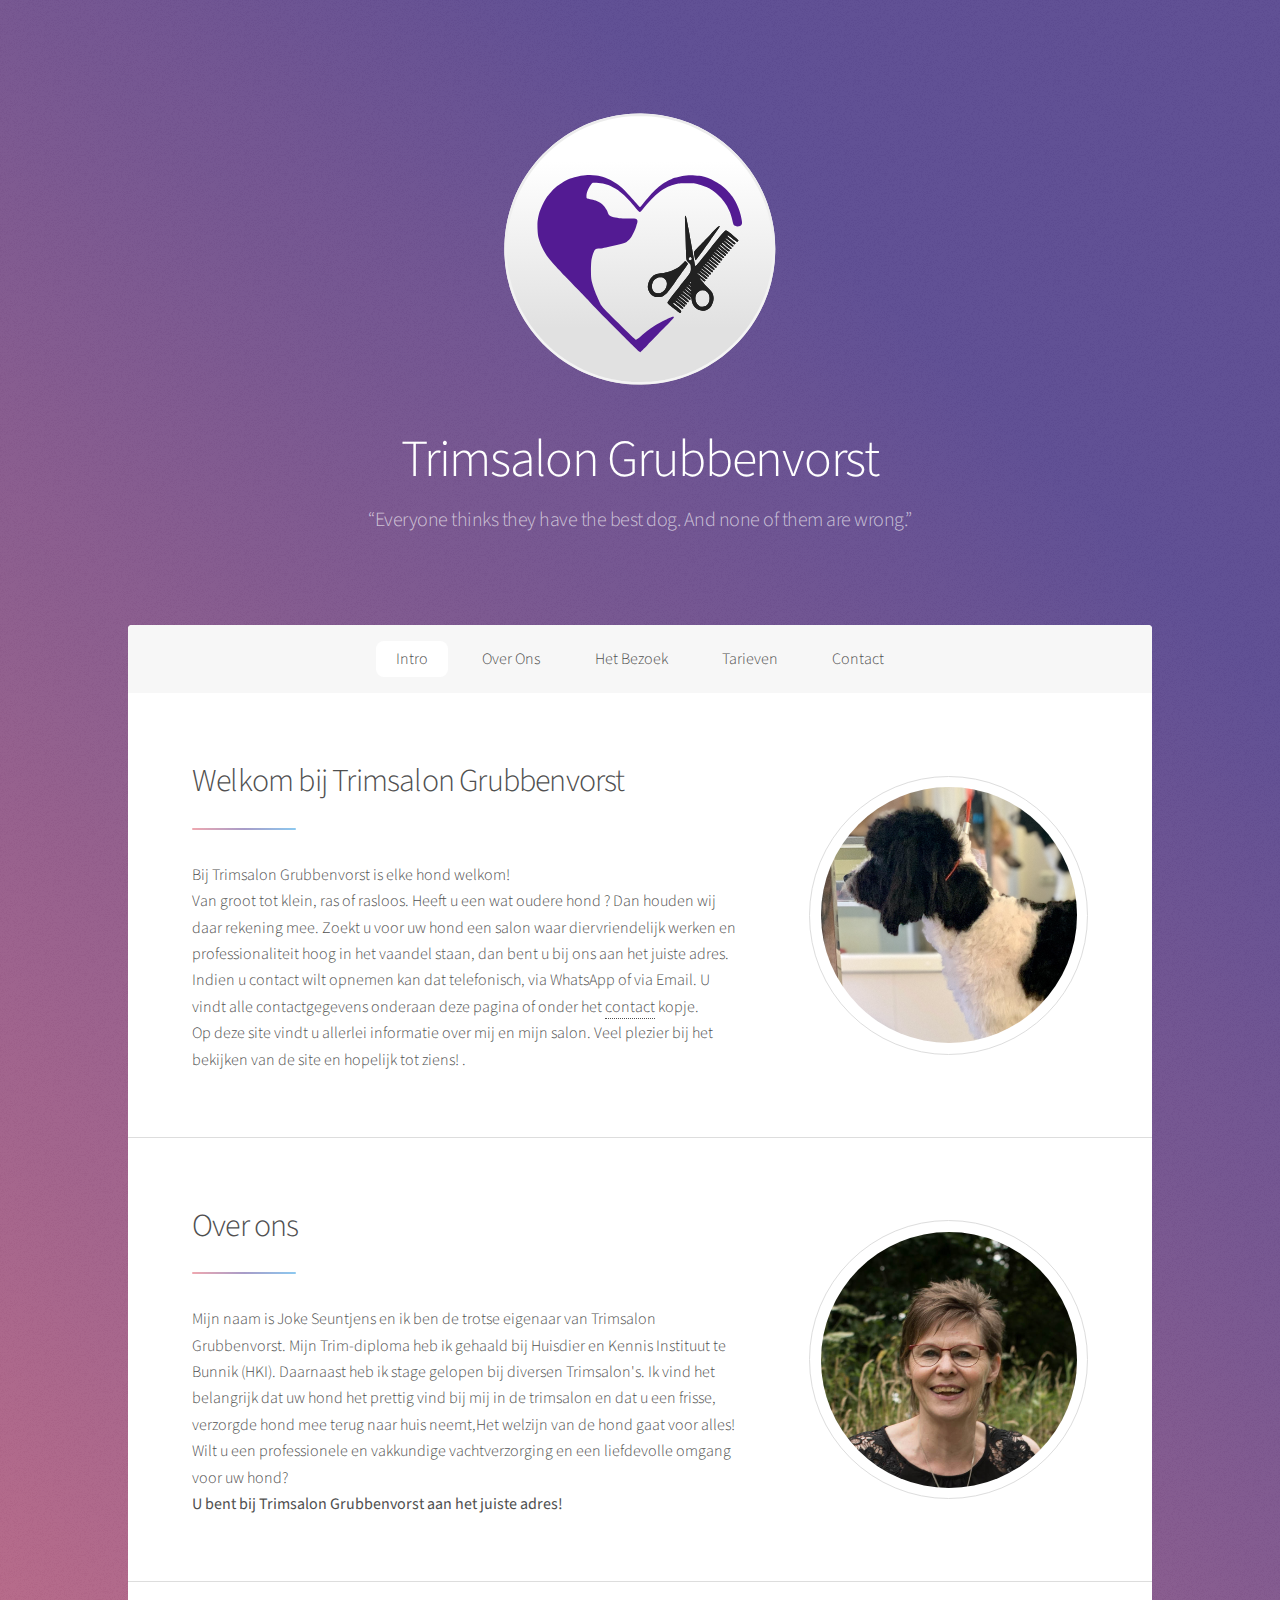
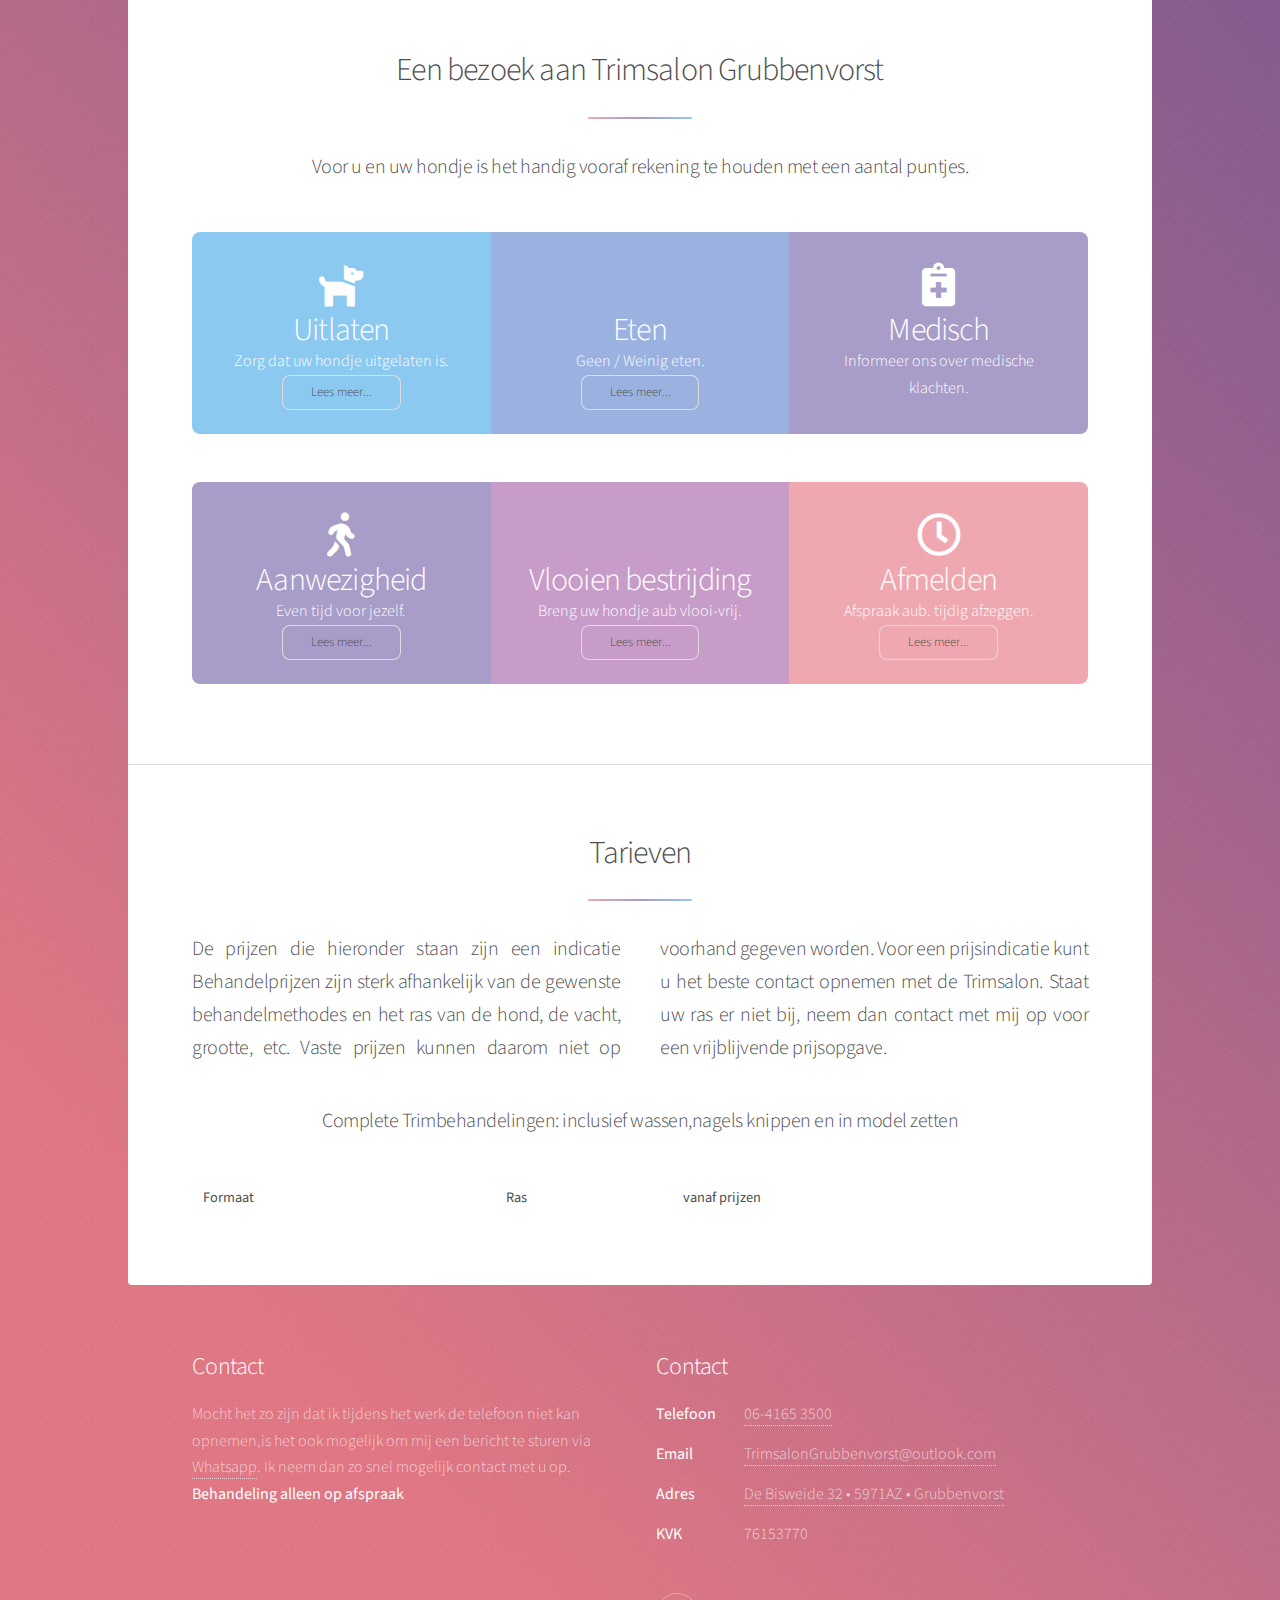
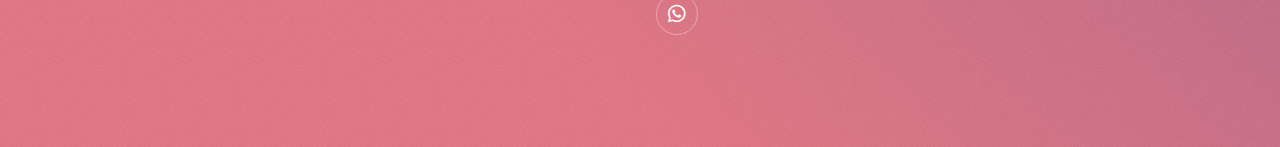
==== commit 924bb955: "Update index.html" ====
--- a/index.html
+++ b/index.html
@@ -210,38 +210,6 @@
               </thead>
               <tbody>
                 <tr>
-                  <td rowspan=3>Klein</td>
-                  <td>Cairn terrier.</td>
-                  <td>&euro; 44</td>
-                </tr>
-                <tr>
-                  <td>Maltezer.</td>
-                  <td>&euro; 39</td>
-                </tr>
-                <tr>
-                  <td>Shih Tzu.</td>
-                  <td>&euro; 39</td>
-                </tr>
-                <tr>
-                  <td rowspan=3>Middel</td>
-                  <td>Eng. Cocker spaniel.</td>
-                  <td>&euro; 55 - &euro; 74</td>
-                </tr>
-                <tr>
-                  <td>Kooiker.</td>
-                  <td>&euro; 37</td>
-                </tr>
-                <td>Schnauzer-middenslag.</td>
-                <td>&euro; 58</td>
-                </tr>
-                <tr>
-                  <td rowspan=3>Groot</td>
-                  <td>Labrador.</td>
-                  <td>&euro; 32</td>
-                </tr>
-                <tr>
-                  <td>Duitse Herder.</td>
-                  <td>&euro; 50</td>
                 </tr>
                 <tr>
                 </tr>
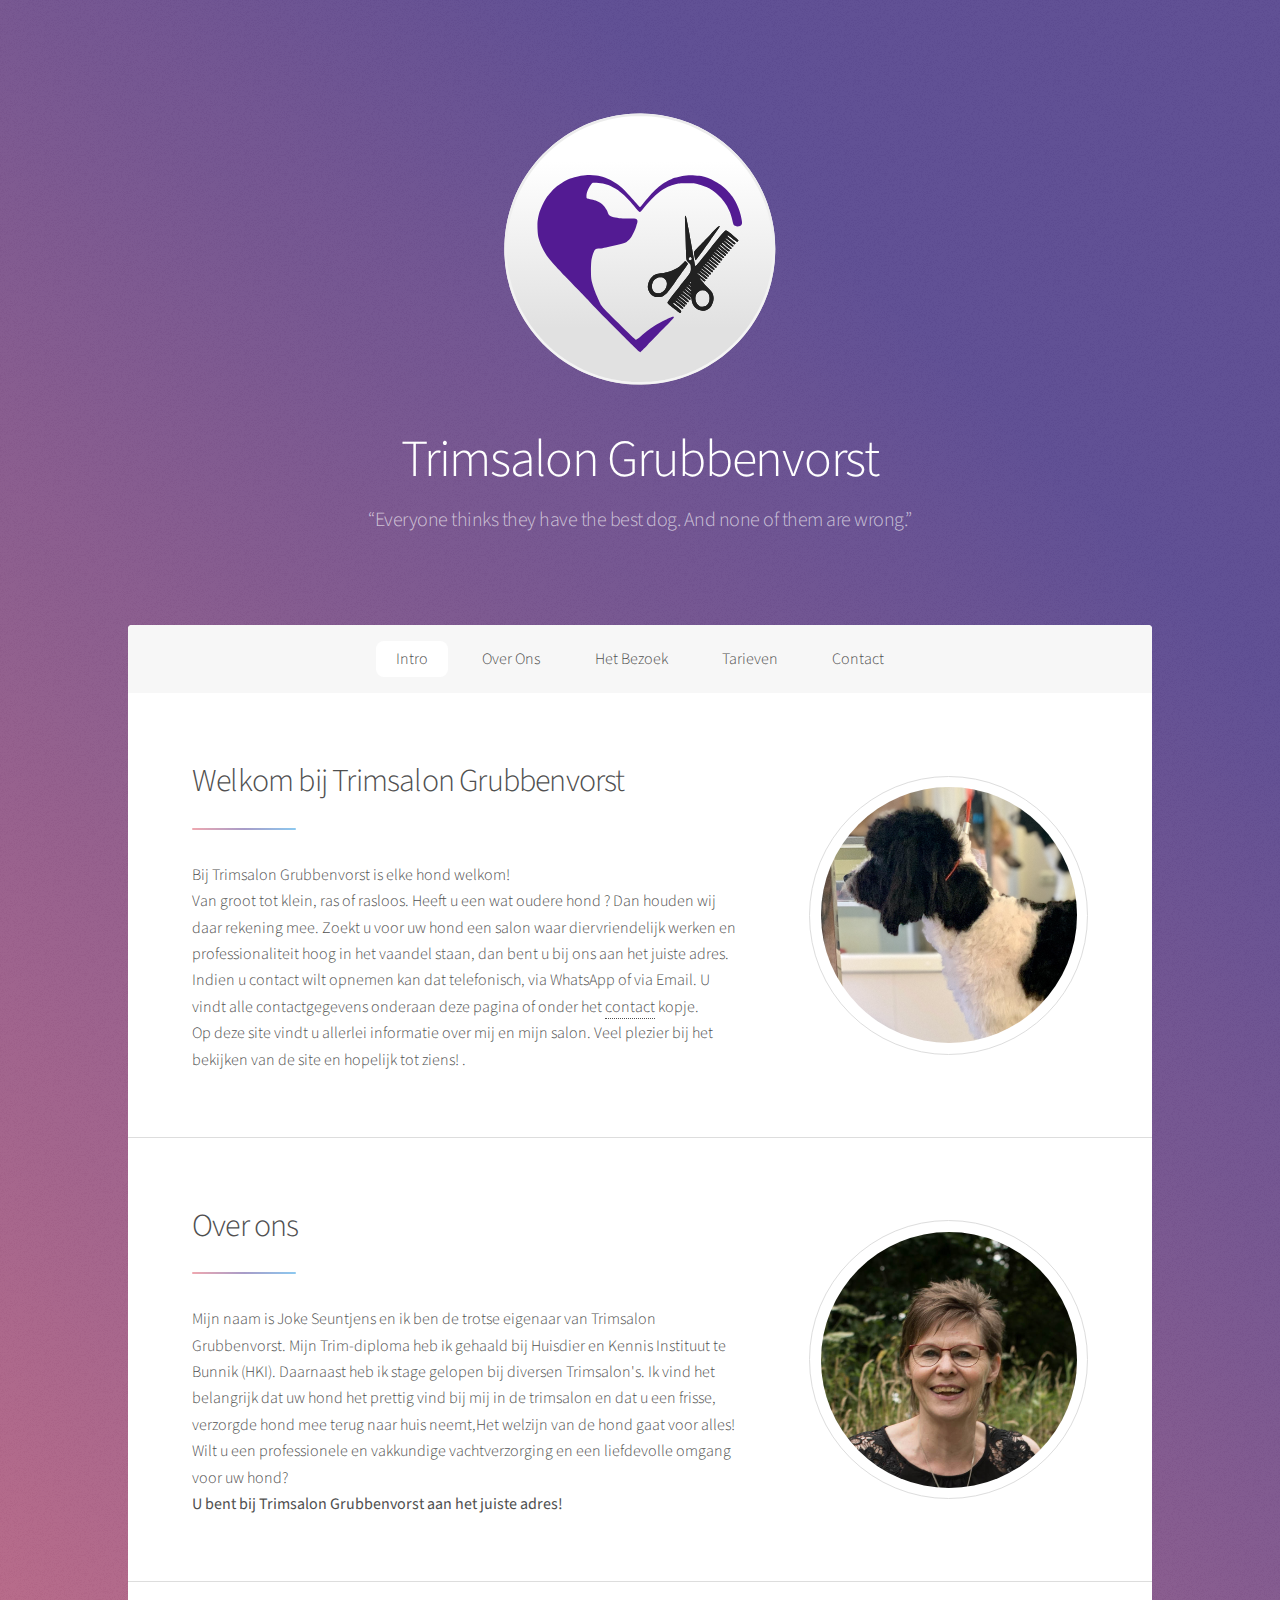
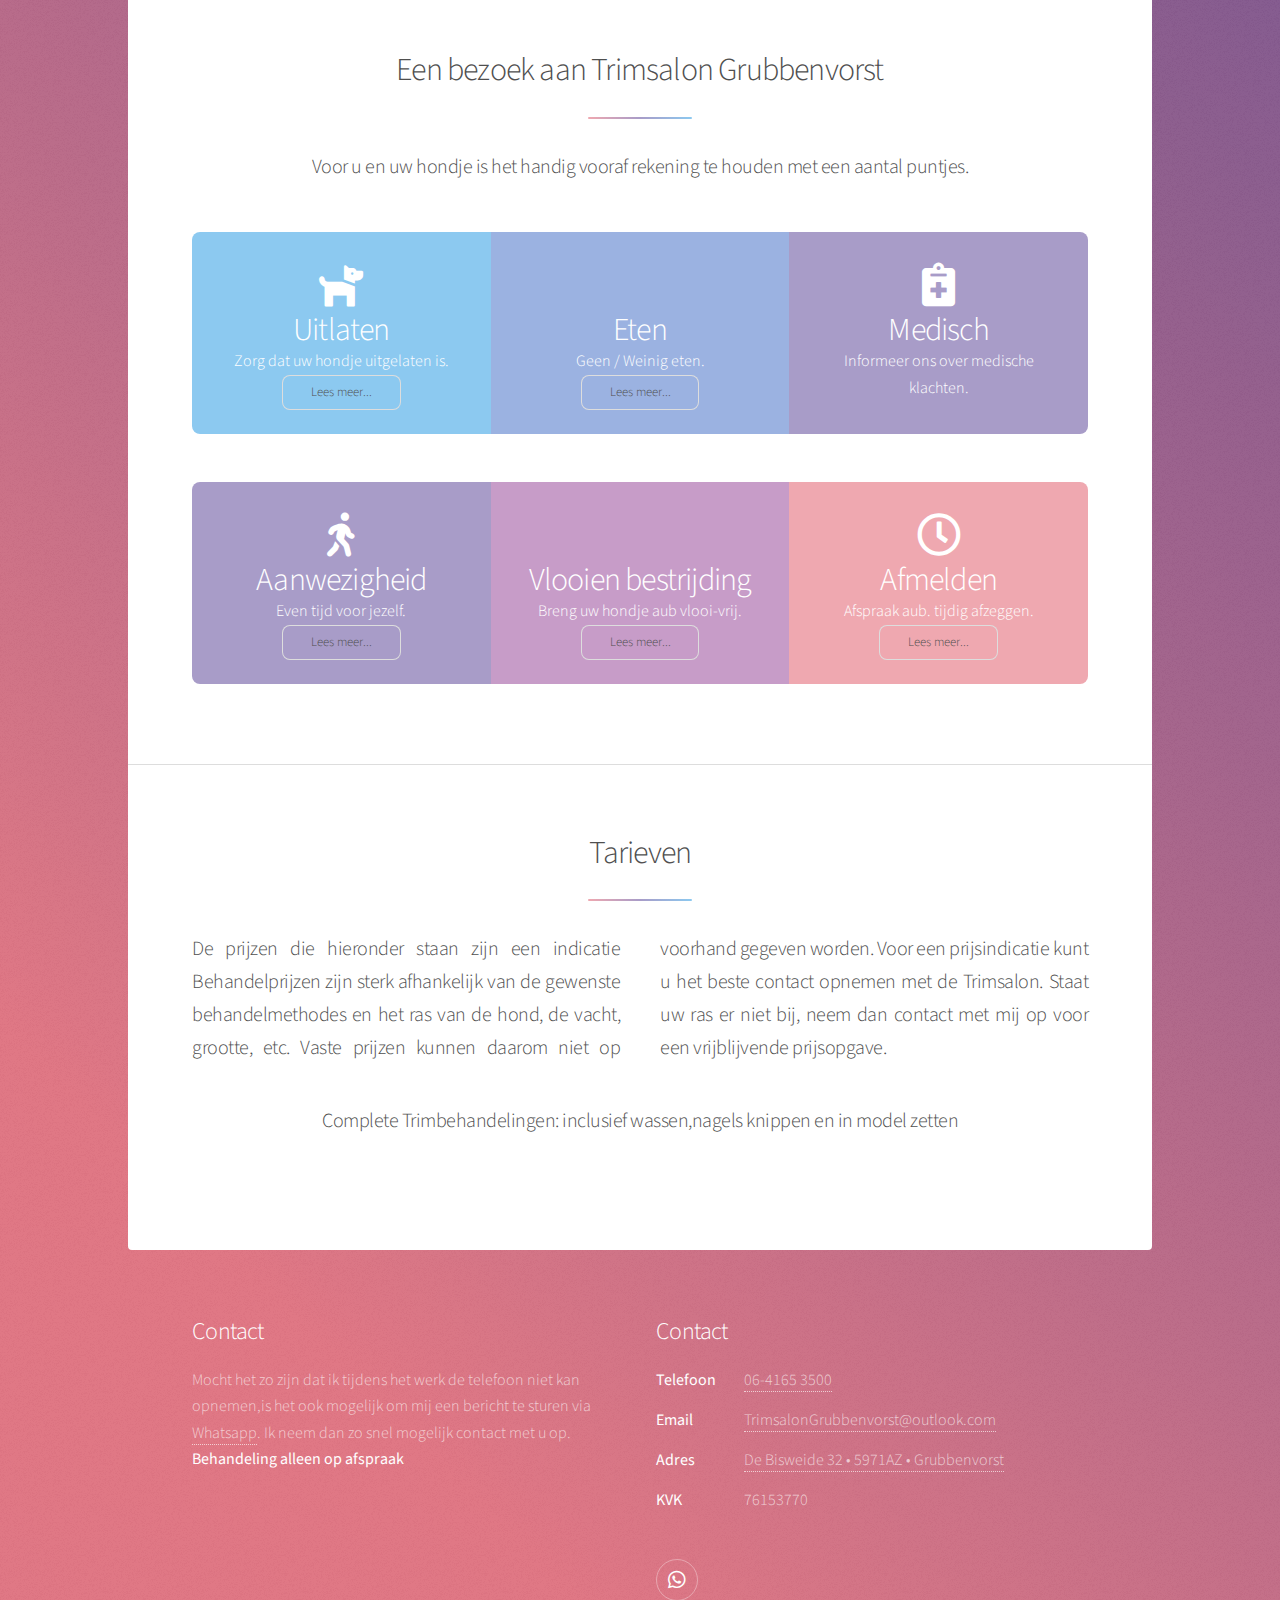
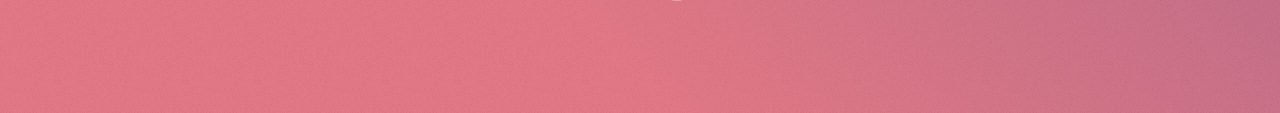
==== commit 11a91660: "Update index.html" ====
--- a/index.html
+++ b/index.html
@@ -203,9 +203,6 @@
             <table class="alt">
               <thead>
                 <tr>
-                  <th>Formaat</th>
-                  <th>Ras</th>
-                  <th>vanaf prijzen</th>
                 </tr>
               </thead>
               <tbody>
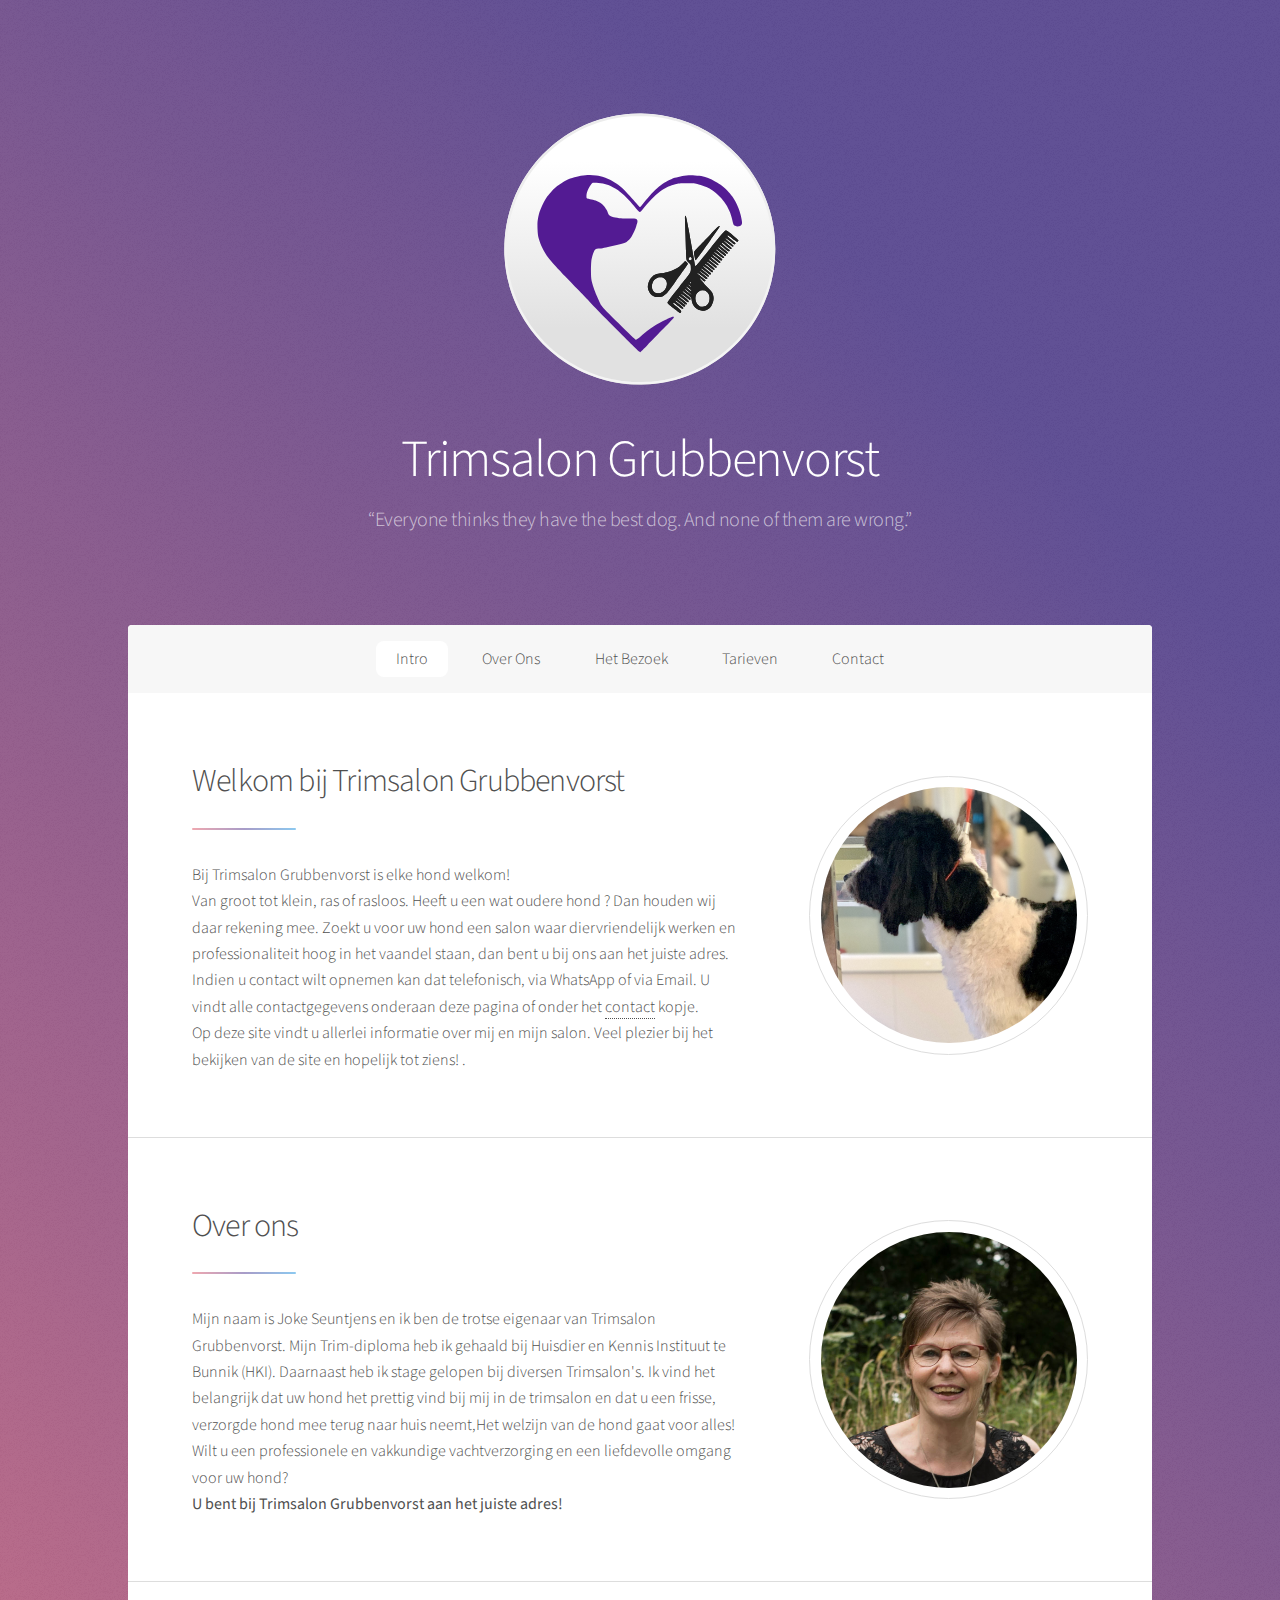
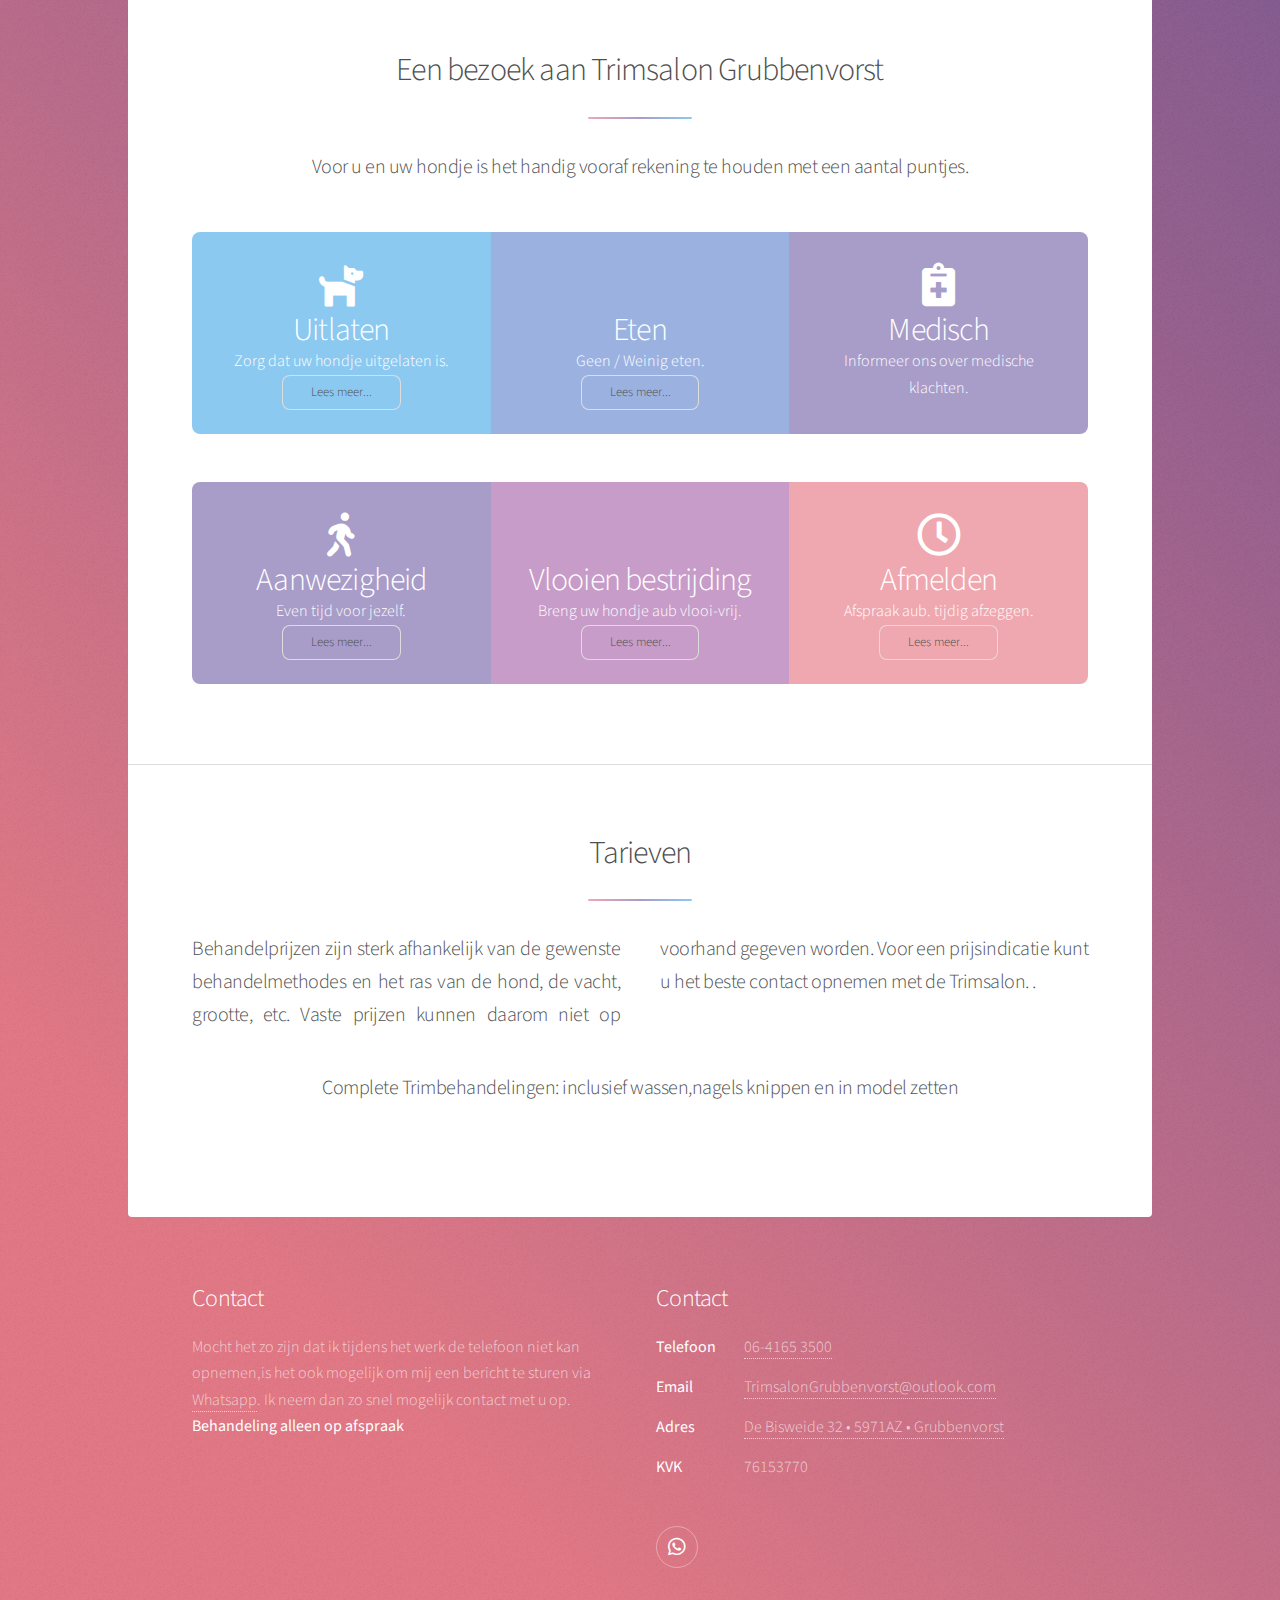
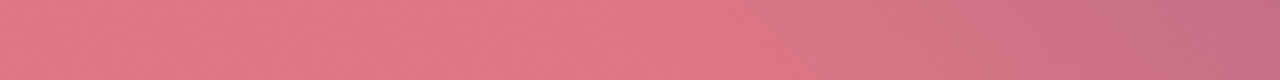
==== commit 223c517d: "Update index.html" ====
--- a/index.html
+++ b/index.html
@@ -190,11 +190,11 @@
       <section id="tarieven" class="main special">
         <header class="major">
           <h2>Tarieven</h2>
-          <p class="content">De prijzen die hieronder staan zijn een indicatie
+          <p class="content">
             Behandelprijzen zijn sterk afhankelijk van de gewenste behandelmethodes en het ras van de hond, de vacht,
             grootte, etc. Vaste prijzen kunnen daarom niet op voorhand gegeven worden.
             Voor een prijsindicatie kunt u het beste contact opnemen met de Trimsalon.
-            Staat uw ras er niet bij, neem dan contact met mij op voor een vrijblijvende prijsopgave.</p>
+            .</p>
           <p>Complete Trimbehandelingen: inclusief wassen,nagels knippen en in model zetten</p>
         </header>
         <!-- Table -->
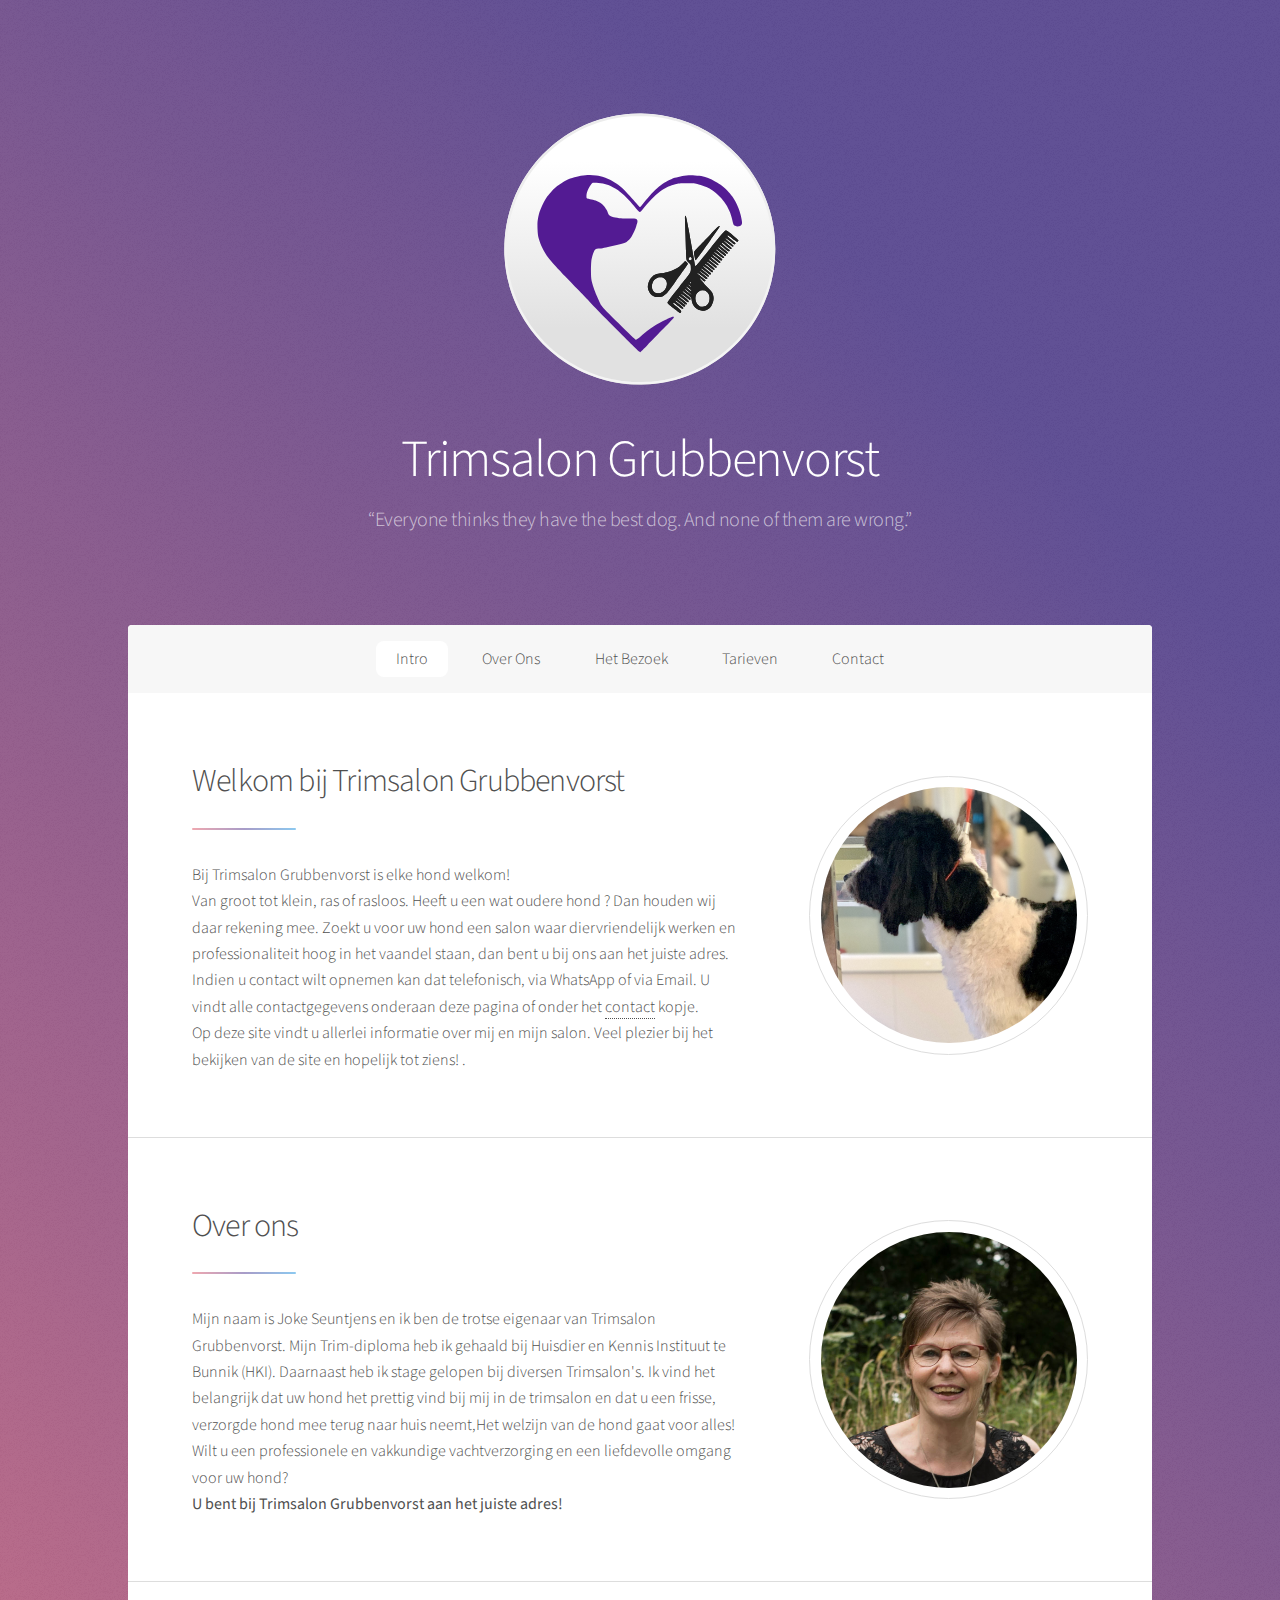
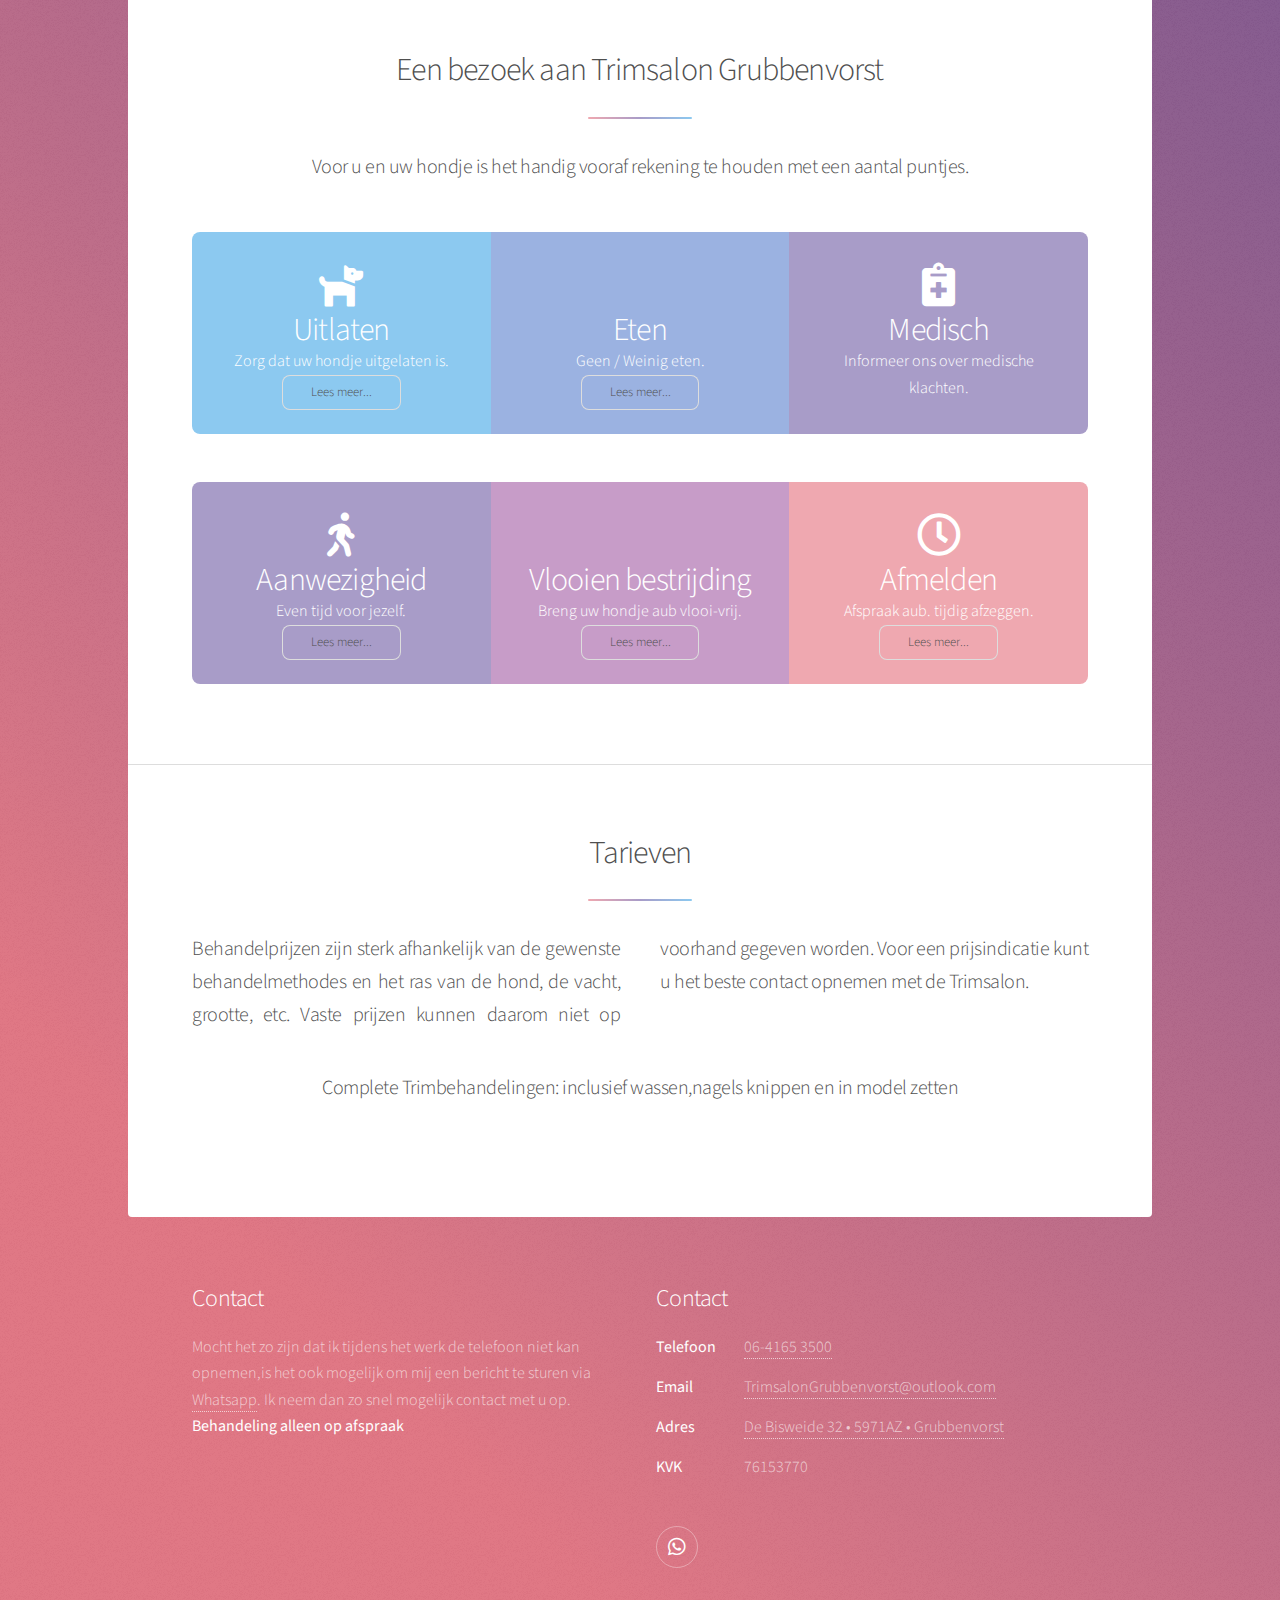
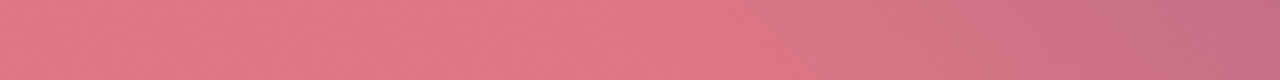
==== commit 5a005491: "Update index.html" ====
--- a/index.html
+++ b/index.html
@@ -194,7 +194,7 @@
             Behandelprijzen zijn sterk afhankelijk van de gewenste behandelmethodes en het ras van de hond, de vacht,
             grootte, etc. Vaste prijzen kunnen daarom niet op voorhand gegeven worden.
             Voor een prijsindicatie kunt u het beste contact opnemen met de Trimsalon.
-            .</p>
+            </p>
           <p>Complete Trimbehandelingen: inclusief wassen,nagels knippen en in model zetten</p>
         </header>
         <!-- Table -->
